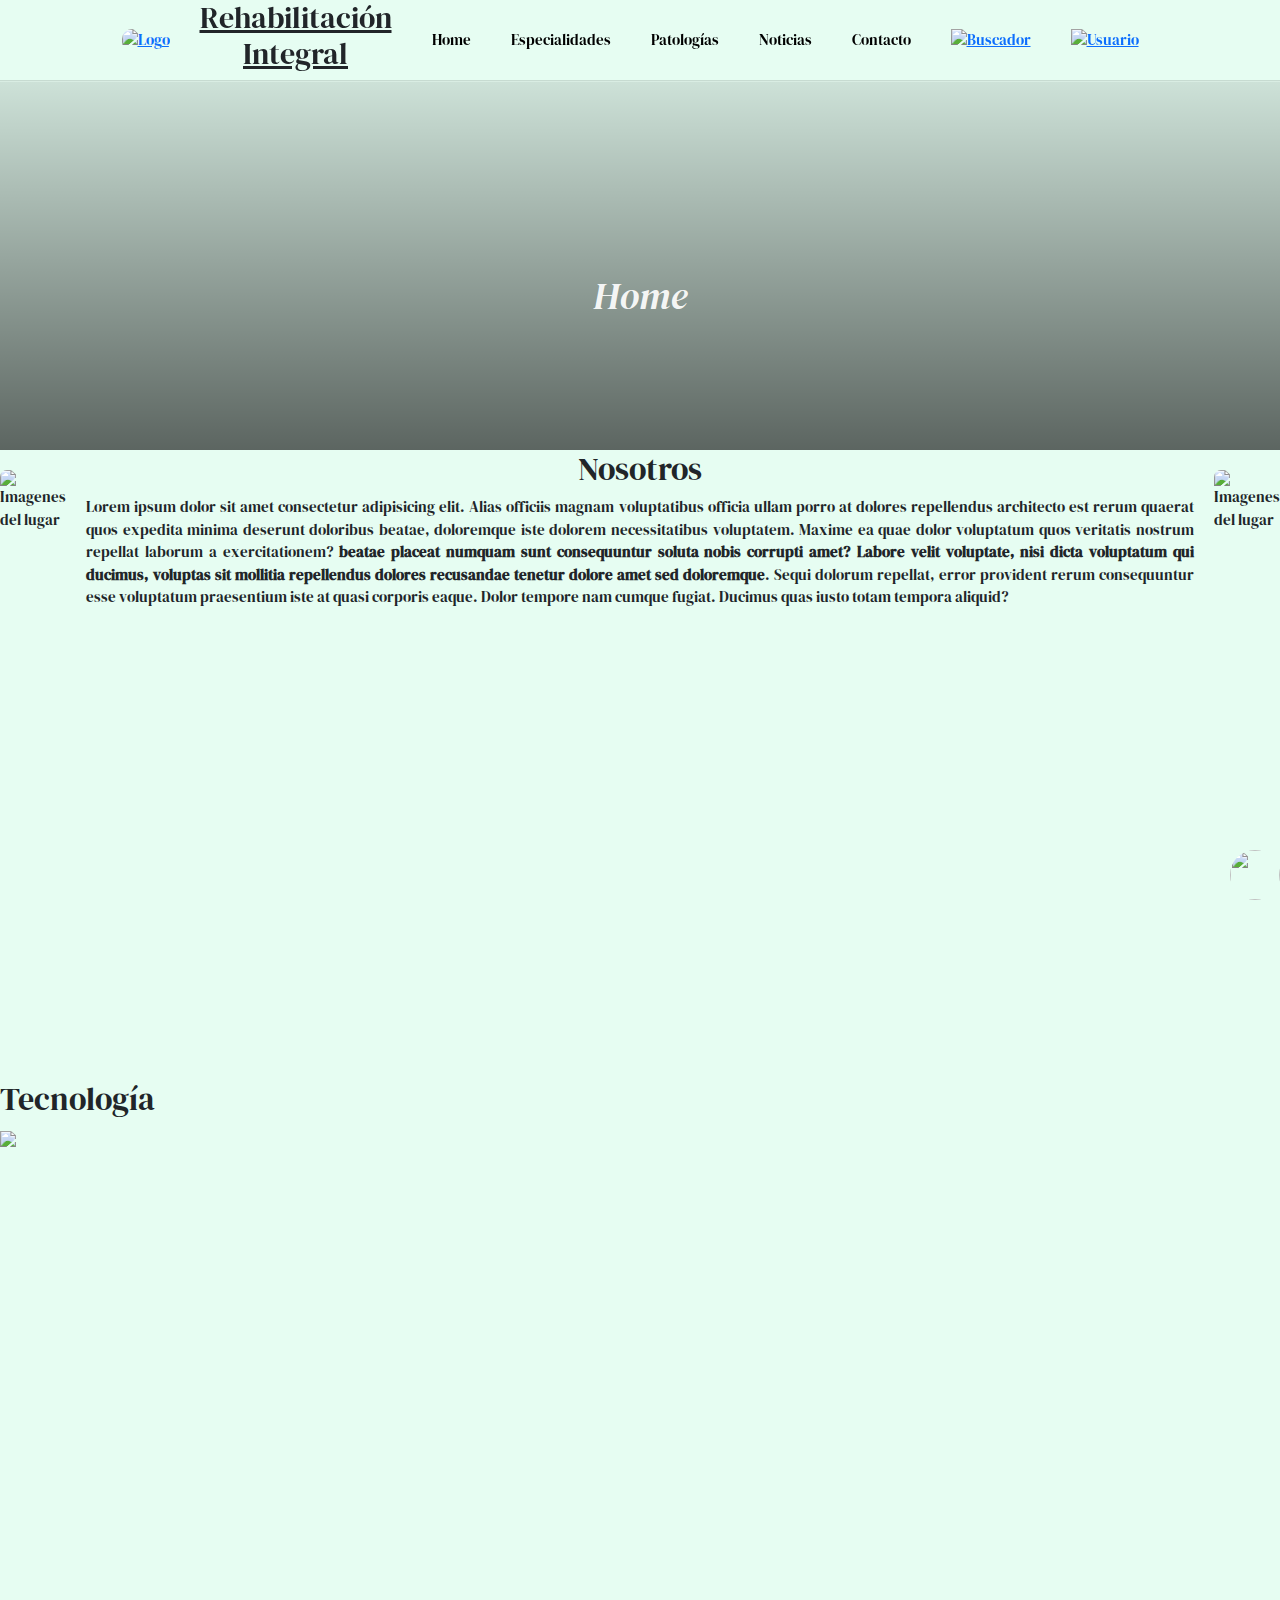
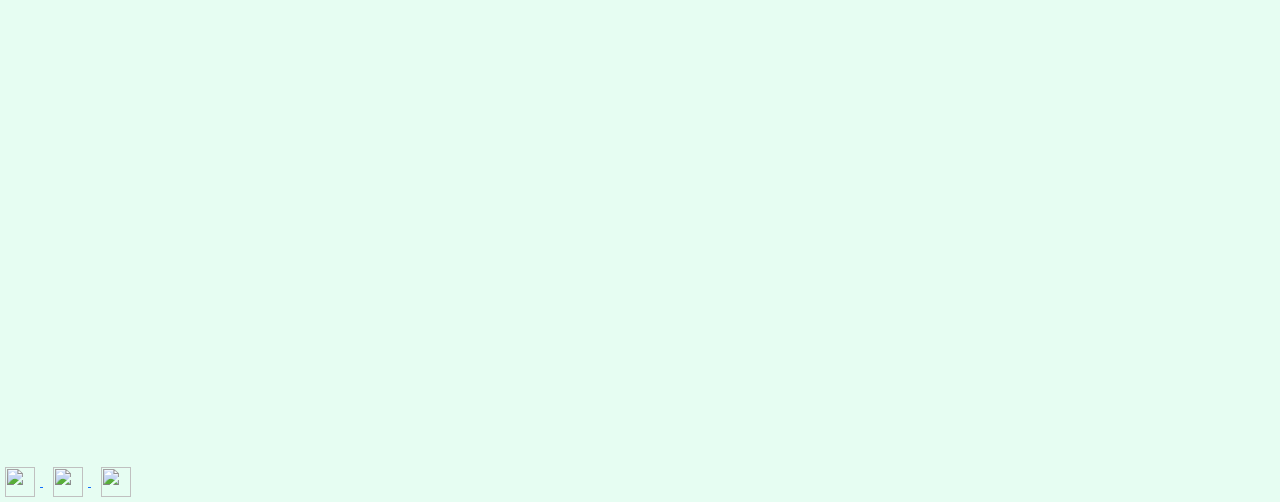
==== index.html @ fe3dc969 "remplaza headers en htmls" ====
<!DOCTYPE html>
<html lang="es">
<head>
    <meta charset="UTF-8">
    <meta name="viewport" content="width=device-width, initial-scale=1.0">
    <!--Logo de la empresa en la pestaña-->
    <link rel="shortcut icon" href="./logo/Logo1.png">
    <title>Home</title>
    <!--Bootstrap-->
    <link href="https://cdn.jsdelivr.net/npm/bootstrap@5.3.3/dist/css/bootstrap.min.css" rel="stylesheet" integrity="sha384-QWTKZyjpPEjISv5WaRU9OFeRpok6YctnYmDr5pNlyT2bRjXh0JMhjY6hW+ALEwIH" crossorigin="anonymous">
    <!--Tipografia a utilizar-->
    <link rel="preconnect" href="https://fonts.googleapis.com">
    <link rel="preconnect" href="https://fonts.gstatic.com" crossorigin>
    <link href="https://fonts.googleapis.com/css2?family=DM+Serif+Display:ital@0;1&family=Kanit:ital,wght@0,100;0,200;0,300;0,400;0,500;0,600;0,700;0,800;0,900;1,100;1,200;1,300;1,400;1,500;1,600;1,700;1,800;1,900&display=swap" rel="stylesheet">
    <!--Ruta donde se encuentra mi css-->
    <link rel="stylesheet" href="./css/css.css">
</head>

<body>
    <!--Cabecera de la pagina-->
    <header>
        <div class="myContainer">
        <a href="index.html">
            <img src="./logo/Logo.png" alt="Logo" class="logo">
        </a>
        <h1>Rehabilitación<br>Integral</br></h1>
        </div>
    <!--Menu de navegación-->
        <div class="myContainer__nav">
            <nav class="nav">
                <ul class="nav__list">
                    <li class="nav__item">
                        <a href="index.html" class="nav__link nav__link--raya">Home</a>
                    </li>
                    <li class="nav__item">
                        <a href="./enlaces/Especialidades.html" class="nav__link nav__link--raya">Especialidades</a>
                    </li>
                    <li class="nav__item">
                        <a href="./enlaces/Patologias.html" class="nav__link nav__link--raya">Patologías</a>
                    </li>
                    <li class="nav__item">
                        <a href="./enlaces/Noticias.html" class="nav__link nav__link--raya">Noticias</a>
                    </li>
                    <li class="nav__item">
                        <a href="./enlaces/Contacto.html" class="nav__link nav__link--raya">Contacto</a>
                    </li>
                    <li class="nav__item nav__item--hover">
                        <a href=""><img src="./assets/lupa.png" alt="Buscador" class="nav__item--tamaño"></a>
                    </li>
                    <li class="nav__item nav__item--hover">
                        <a href=""><img src="./assets/avatar.png" alt="Usuario" class="nav__item--tamaño"></a>
                    </li>
                </ul>

                <div class="nav__list--mobile">
                    <li class="nav__item nav__item--hover">
                        <a href=""><img src="./assets/lupa.png" alt="Buscador" class="nav__item--tamaño"></a>
                    </li>
                    <li class="nav__item nav__item--hover">
                        <a href=""><img src="./assets/avatar.png" alt="Usuario" class="nav__item--tamaño"></a>
                    </li>

                    <div class="dropdown">
                        <img class="dropdown-toggle" src="./assets/menu.png" width="24" height="24" data-bs-toggle="dropdown">

                        <ul class="dropdown-menu" >
                            <li class="dropdown-item">
                                <a href="index.html" class="nav__link nav__link--raya">Home</a>
                            </li>
                            <li class="dropdown-item">
                                <a href="./enlaces/Especialidades.html" class="nav__link nav__link--raya">Especialidades</a>
                            </li>
                            <li class="dropdown-item">
                                <a href="./enlaces/Patologias.html" class="nav__link nav__link--raya">Patologías</a>
                            </li>
                            <li class="dropdown-item">
                                <a href="./enlaces/Noticias.html" class="nav__link nav__link--raya">Noticias</a>
                            </li>
                            <li class="dropdown-item">
                                <a href="./enlaces/Contacto.html" class="nav__link nav__link--raya">Contacto</a>
                            </li>
                          </ul>
                    </div>
                </div>

            </nav>
        </div>
    </header>

    <!--Indice-->
    <div class="myContainer__indice">
        <h2 class="indice__home">Home</h2>
    </div>

    <!--Parte principal de la pagina-->
    <!--Imagen lateral izquierdo-->
    <main class="main">
        <aside class="main__aside">
            <img src="./imagenes/centro_rehabilitacion_pilar_slide.jpg" alt="Imagenes del lugar" class="main__img">
        </aside>
    <!--Descripcion de la empresa y lo que hace (ubicacion: centro pagina)-->
        <div>
        <h2 class="main__subtitulo">Nosotros</h2>
        <p class="main__parrafo">Lorem ipsum dolor sit amet consectetur adipisicing elit. Alias officiis magnam voluptatibus officia ullam porro at dolores repellendus architecto est rerum quaerat quos expedita minima deserunt doloribus beatae, doloremque iste dolorem necessitatibus voluptatem. Maxime ea quae dolor voluptatum quos veritatis nostrum repellat laborum a exercitationem? <strong>beatae placeat numquam sunt consequuntur soluta nobis corrupti amet? Labore velit voluptate, nisi dicta voluptatum qui ducimus, voluptas sit mollitia repellendus dolores recusandae tenetur dolore amet sed doloremque</strong>. Sequi dolorum repellat, error provident rerum consequuntur esse voluptatum praesentium iste at quasi corporis eaque. Dolor tempore nam cumque fugiat. <Span>Ducimus quas iusto totam tempora aliquid?</span></p>
        </div>
            <!--Imagen lateral derecho-->
        <aside>
            <img src="./imagenes/los-mejores-centros-de-fisioterapia-y-rehabilitacion-en-lima-aliviar.png" alt="Imagenes del lugar" class="main__img">
        </aside>
    </main>

    <!--Carousel de fotos con la tecnologia disponible-->
    <div class="carousel-custom">
    <section>
        <h2>Tecnología</h2>
        <img class="carousel-custom--img" src="./imagenes/20220824142148_robot.jpg">
        <img src="" alt="">
        <img src="" alt="">
    </section>
    </div>
    
    <!--Ubicación-->
    <div>
        <iframe src="https://www.google.com/maps/embed?pb=!1m18!1m12!1m3!1d26256.20150847969!2d-58.70618868916015!3d-34.65406679999999!2m3!1f0!2f0!3f0!3m2!1i1024!2i768!4f13.1!3m3!1m2!1s0x95bcbf60b024241f%3A0xb411d499b792179c!2sCentro%20de%20Rehabilitaci%C3%B3n%20Ituzaing%C3%B3%20SRL!5e0!3m2!1ses-419!2sar!4v1720557000613!5m2!1ses-419!2sar" width="100%" height="450" style="border:0;" allowfullscreen="" loading="lazy" referrerpolicy="no-referrer-when-downgrade"></iframe>
    </div>

    <!--Entrevista a pacientes-->
    <div>
        <iframe width="100%" height="450" src="https://www.youtube.com/embed/BMAH_eBWW_w?si=_4z0hvpGSarpn3Sl" title="YouTube video player" frameborder="0" allow="accelerometer; autoplay; clipboard-write; encrypted-media; gyroscope; picture-in-picture; web-share" referrerpolicy="strict-origin-when-cross-origin" allowfullscreen>Testimonios</iframe>
    </div>

    <!--Redes sociales-->
    <footer>
        <section>
            <a href="https://www.instagram.com/" target="_blank">
                <img src="./assets/instagram.png" alt="" class="redes">
            </a>
            <a href="https://x.com/?lang=es" target="_blank" class="redes">
                <img src="./assets/gorjeo.png" alt="" class="redes">
            </a>
            <a href="https://www.youtube.com/" target="_blank">
                <img src="./assets/youtube.png" alt="" class="redes">
            </a>
        </section>
        <picture>
            <a href="https://www.whatsapp.com/?lang=es_LA" target="_blank">
                <img src="./assets/whatsapp.png" alt="" class="wsp">
            </a>
        </picture>
    </footer>

    <script src="https://cdn.jsdelivr.net/npm/bootstrap@5.3.3/dist/js/bootstrap.bundle.min.js" integrity="sha384-YvpcrYf0tY3lHB60NNkmXc5s9fDVZLESaAA55NDzOxhy9GkcIdslK1eN7N6jIeHz" crossorigin="anonymous"></script>
</body>
</html>
---- css/css.css ----
/*Propiedades compartidas entre las paginas*/

/*Reset general*/
* {
    margin: 0;
    padding: 0;
    box-sizing: border-box;
}

/*Estilo general del body*/
body {
    font-family: "DM Serif Display", serif;
    font-weight: 400;
    font-style: normal;
    font-size: 15px ;
    background-color: #E6FDF2;
    margin:0;
}

/*Estilo para el header*/
header {
    width: 100%;
    background-color: #E6FDF2;
    margin:0;
    border-bottom: groove 2px #3332;
    position: fixed;
    display: flex;
    justify-content:center;
    align-items: center;
}
/*Container 1*/
header .myContainer {
    display: flex;
    align-items: center;
}

body header h1 {
    text-align: center;
    text-decoration:underline;
    padding: 0;
    margin-left: 30px;
    display: inline-block;
    font-size: 2em;
}

body header .logo {
    width: 150px;
    border-radius: 10px;
    margin: 0;
}

/*Container 2*/
body header .myContainer__nav {
    display: flex;
    margin-left: 20px;
}

body header div .nav {
    justify-content: space-between;
    align-items: start;
    text-align: center;
}

body header div nav .nav__list {
    list-style-type: none;
    display: flex;
    margin: 0;
    padding: 0;
}

body header div nav ul .nav__item  {
    display: inline-block;
    justify-content: space-between;
    align-content: center;
    margin: 0 20px;
    padding: 0;
}

body header div nav ul .nav__item:hover:not(.nav__item--hover) {
    text-decoration:  solid underline #7fd 1px;
    background-color: #7fd3;
    padding: 0 20px;
    margin: 0;
    border-radius: 10px;
}

header div nav li .nav__link--raya {
    text-decoration: none;
    color: #000;
}

.nav__item--tamaño {
    width: 40px;
    padding: 0;
}

/* Footer comun para todas las páginas*/
footer .redes {
    width: 30px;
    height: 30px;
    margin: 5px;
}

footer picture .wsp {
    width: 50px;
    height: 50px;
    border-radius: 50%;
    position:fixed;
    right: 0;
    bottom: 0;
}

/*Estilos para home*/

/*Indice*/
body .myContainer__indice {
    width: 100%;
    height: 50vh;
    background: linear-gradient(to bottom, transparent, #0009), url("https://cdn.lecturio.com/assets/Featured-image-Student-Blog-Hospital-Team.jpg");
    background-repeat: no-repeat;
    background-size:cover;
    background-position:center;
    text-align:center;
    padding-top: 150px;
    display: flex;
    align-items: center;
    justify-content: center;
}

body div .indice__home {
    color: #fffe;
    font-style: italic;
    font-size: 2.5em;
}

/*Main*/
.main {
    display: flex;
    gap: 20px;
    width: 100%;
    height: 70vh;
    justify-content: space-between;
    padding: 0;
}

main .main__img {
    width: 30vw;
    height: 100%;
    flex: 1;
    border-radius: 7px;
    margin-top: 20px;
}



main .main__subtitulo {
    text-align: center;

}

main .main__parrafo {
    text-align: justify;
    width: 100%;
    height: 50vh;
    flex: 1;
}











/*Carousel Tecnologias*/


.carousel-custom--img {
    width: 100%;
}
/*Entrevistas y ubicación*/







/*Estilos para especialidades*/
/*Estilos para patologías*/
/*Estilos para la pagina de contacto*/
main .formulario1 {
    width: 500px;
    height: 500px;
}

main form .formulario2{
    width: 400px;
    height: 400px;
}

main .ubicacion-contacto {
    display: inline-block;
    left: 500px;
    bottom: 0px;
}

main .prueba {
    text-align: center;
    display: block;
    position: absolute;
    bottom: 30;
    right:30px;
    border: solid 1px black;
    width: 400px;
    height: 300px;
    margin: 0;
    padding: 10px;
} 

.nav__list--mobile {
    display: none;
}
/*Arreglar y comparar con el header para solucionar las disposiciones cuando achico y agrando la ventana*/

/*Mq*/
@media (max-width:480px) {
    .main {
        height:inherit;
        flex-direction: column;
    }
    .main__aside {
        width: 100%;
    }
    main .main__img {
        width: 100%;
    }
    body header h1 {
        display: none;
    }

    body header div nav .nav__list {
        display: none;
    }

    .nav__list--mobile {
        align-items: center;
        display: flex;
        gap: 20px;
    }

    header {
        justify-content: space-between;
    }

    body header .logo {
        width: 80px;
    }
}
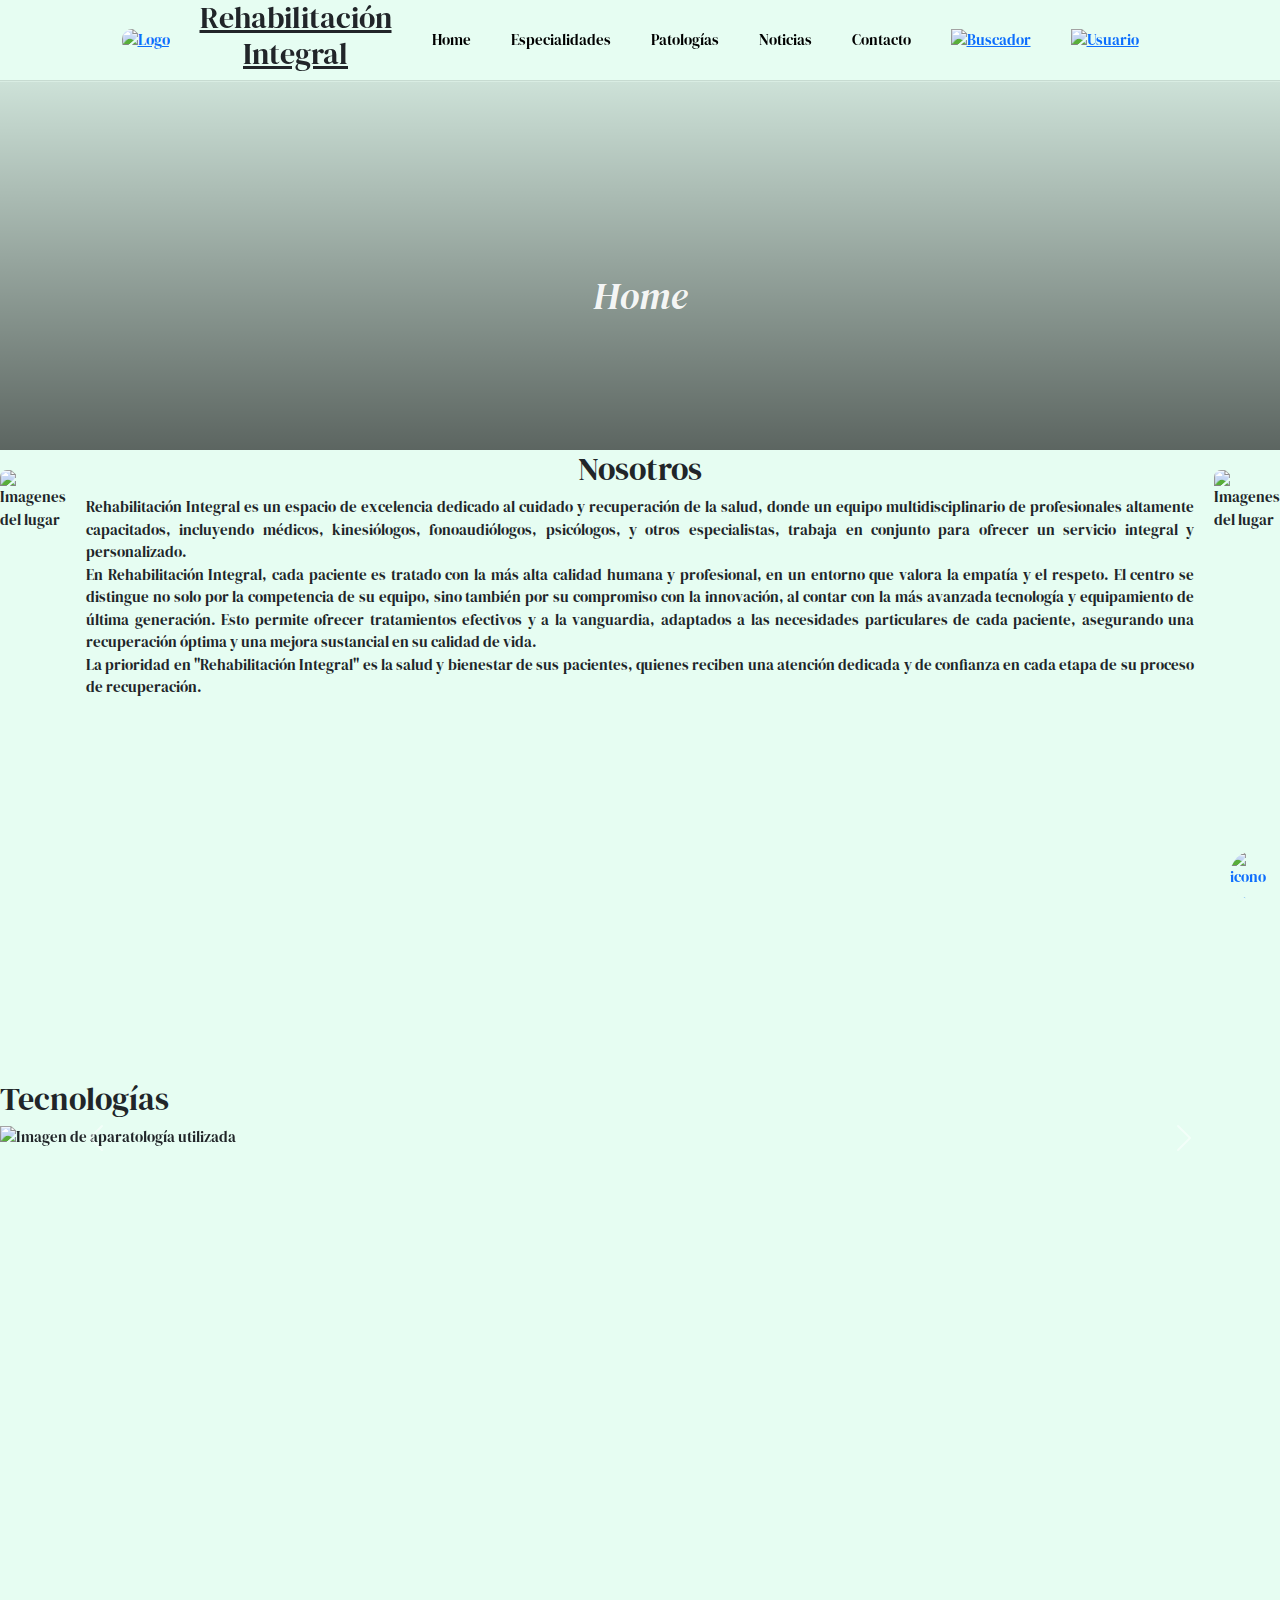
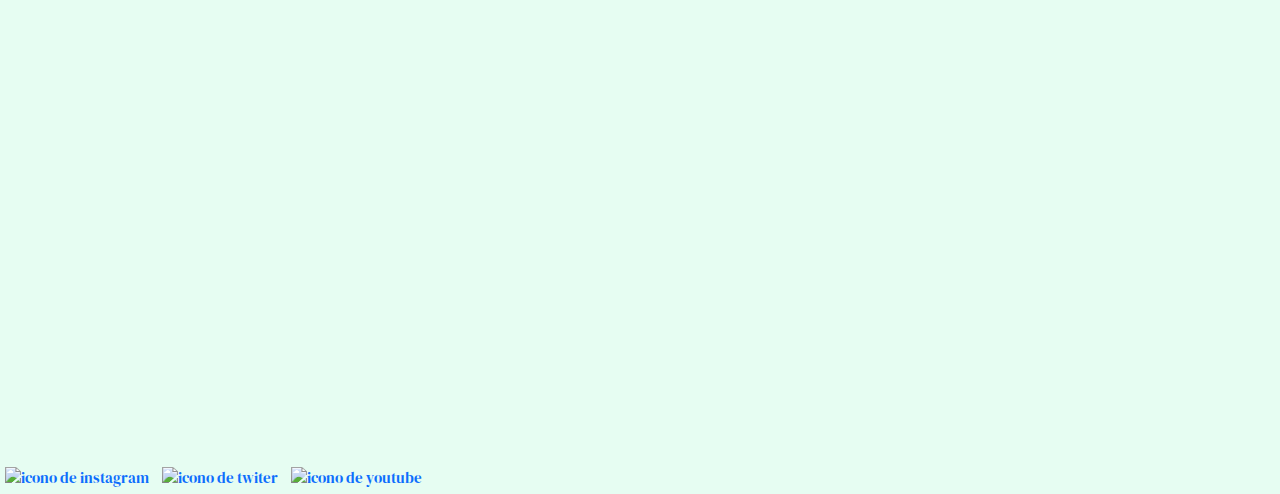
==== commit d8274983: "complete pagina de especialidades" ====
--- a/index.html
+++ b/index.html
@@ -3,6 +3,8 @@
 <head>
     <meta charset="UTF-8">
     <meta name="viewport" content="width=device-width, initial-scale=1.0">
+    <meta name="description" content="Rehabilitación Integral es una institución dedicada a brindar servicios completos de rehabilitación física y emocional">
+    <meta name="keywords" content="rehabilitación, fisioterapia, salud, recuperación, bienestar, terapia física, rehabilitación integral, tratamiento personalizado, servicios de salud, terapia ocupacional, fisioterapia avanzada, atención médica, calidad de vida, centro de rehabilitación">
     <!--Logo de la empresa en la pestaña-->
     <link rel="shortcut icon" href="./logo/Logo1.png">
     <title>Home</title>
@@ -52,6 +54,7 @@
                     </li>
                 </ul>
 
+    <!--Menu hamburguesa-->
                 <div class="nav__list--mobile">
                     <li class="nav__item nav__item--hover">
                         <a href=""><img src="./assets/lupa.png" alt="Buscador" class="nav__item--tamaño"></a>
@@ -59,10 +62,8 @@
                     <li class="nav__item nav__item--hover">
                         <a href=""><img src="./assets/avatar.png" alt="Usuario" class="nav__item--tamaño"></a>
                     </li>
-
                     <div class="dropdown">
                         <img class="dropdown-toggle" src="./assets/menu.png" width="24" height="24" data-bs-toggle="dropdown">
-
                         <ul class="dropdown-menu" >
                             <li class="dropdown-item">
                                 <a href="index.html" class="nav__link nav__link--raya">Home</a>
@@ -79,10 +80,9 @@
                             <li class="dropdown-item">
                                 <a href="./enlaces/Contacto.html" class="nav__link nav__link--raya">Contacto</a>
                             </li>
-                          </ul>
+                        </ul>
                     </div>
                 </div>
-
             </nav>
         </div>
     </header>
@@ -96,29 +96,48 @@
     <!--Imagen lateral izquierdo-->
     <main class="main">
         <aside class="main__aside">
-            <img src="./imagenes/centro_rehabilitacion_pilar_slide.jpg" alt="Imagenes del lugar" class="main__img">
+            <img src="./imagenes/vista1.jpg" alt="Imagenes del lugar" class="main__img">
         </aside>
     <!--Descripcion de la empresa y lo que hace (ubicacion: centro pagina)-->
         <div>
         <h2 class="main__subtitulo">Nosotros</h2>
-        <p class="main__parrafo">Lorem ipsum dolor sit amet consectetur adipisicing elit. Alias officiis magnam voluptatibus officia ullam porro at dolores repellendus architecto est rerum quaerat quos expedita minima deserunt doloribus beatae, doloremque iste dolorem necessitatibus voluptatem. Maxime ea quae dolor voluptatum quos veritatis nostrum repellat laborum a exercitationem? <strong>beatae placeat numquam sunt consequuntur soluta nobis corrupti amet? Labore velit voluptate, nisi dicta voluptatum qui ducimus, voluptas sit mollitia repellendus dolores recusandae tenetur dolore amet sed doloremque</strong>. Sequi dolorum repellat, error provident rerum consequuntur esse voluptatum praesentium iste at quasi corporis eaque. Dolor tempore nam cumque fugiat. <Span>Ducimus quas iusto totam tempora aliquid?</span></p>
+        <p class="main__parrafo"> Rehabilitación Integral es un espacio de excelencia dedicado al cuidado y recuperación de la salud, donde un equipo multidisciplinario de profesionales altamente capacitados, incluyendo médicos, kinesiólogos, fonoaudiólogos, psicólogos, y otros especialistas, trabaja en conjunto para ofrecer un servicio integral y personalizado. <br>
+        En Rehabilitación Integral, cada paciente es tratado con la más alta calidad humana y profesional, en un entorno que valora la empatía y el respeto. El centro se distingue no solo por la competencia de su equipo, sino también por su compromiso con la innovación, al contar con la más avanzada tecnología y equipamiento de última generación. Esto permite ofrecer tratamientos efectivos y a la vanguardia, adaptados a las necesidades particulares de cada paciente, asegurando una recuperación óptima y una mejora sustancial en su calidad de vida. <br>
+        La prioridad en "Rehabilitación Integral" es la salud y bienestar de sus pacientes, quienes reciben una atención dedicada y de confianza en cada etapa de su proceso de recuperación.</p>
         </div>
-            <!--Imagen lateral derecho-->
+    <!--Imagen lateral derecho-->
         <aside>
-            <img src="./imagenes/los-mejores-centros-de-fisioterapia-y-rehabilitacion-en-lima-aliviar.png" alt="Imagenes del lugar" class="main__img">
+            <img src="./imagenes/vista2.png" alt="Imagenes del lugar" class="main__img">
         </aside>
     </main>
 
     <!--Carousel de fotos con la tecnologia disponible-->
-    <div class="carousel-custom">
-    <section>
-        <h2>Tecnología</h2>
-        <img class="carousel-custom--img" src="./imagenes/20220824142148_robot.jpg">
-        <img src="" alt="">
-        <img src="" alt="">
-    </section>
+    <h2 class="titulo__tecnologia">Tecnologías</h2>
+    <div id="carouselExample" class="carousel slide">
+        <div class="carousel-inner">
+        <div class="carousel-item active">
+            <img src="./imagenes/tec1.jpg" class="d-block w-100" alt="Imagen de aparatología utilizada">
+        </div>
+        <div class="carousel-item">
+            <img src="./imagenes/tec2.jpg" class="d-block w-100" alt="Imagen de aparatología utilizada">
+        </div>
+        <div class="carousel-item">
+            <img src="./imagenes/tec3.jpg" class="d-block w-100" alt="Imagen de aparatología utilizada">
+        </div>
+        <div class="carousel-item">
+            <img src="./imagenes/tec4.jpg" class="d-block w-100" alt="Imagen de aparatología utilizada">
+        </div>
+        </div>
+        <button class="carousel-control-prev" type="button" data-bs-target="#carouselExample" data-bs-slide="prev">
+        <span class="carousel-control-prev-icon" aria-hidden="true"></span>
+        <span class="visually-hidden">Previous</span>
+        </button>
+        <button class="carousel-control-next" type="button" data-bs-target="#carouselExample" data-bs-slide="next">
+        <span class="carousel-control-next-icon" aria-hidden="true"></span>
+        <span class="visually-hidden">Next</span>
+        </button>
     </div>
-    
+
     <!--Ubicación-->
     <div>
         <iframe src="https://www.google.com/maps/embed?pb=!1m18!1m12!1m3!1d26256.20150847969!2d-58.70618868916015!3d-34.65406679999999!2m3!1f0!2f0!3f0!3m2!1i1024!2i768!4f13.1!3m3!1m2!1s0x95bcbf60b024241f%3A0xb411d499b792179c!2sCentro%20de%20Rehabilitaci%C3%B3n%20Ituzaing%C3%B3%20SRL!5e0!3m2!1ses-419!2sar!4v1720557000613!5m2!1ses-419!2sar" width="100%" height="450" style="border:0;" allowfullscreen="" loading="lazy" referrerpolicy="no-referrer-when-downgrade"></iframe>
@@ -132,19 +151,19 @@
     <!--Redes sociales-->
     <footer>
         <section>
-            <a href="https://www.instagram.com/" target="_blank">
-                <img src="./assets/instagram.png" alt="" class="redes">
+            <a href="https://www.instagram.com/" target="_blank" class="viñeta">
+                <img src="./assets/instagram.png" alt="icono de instagram" class="redes">
             </a>
-            <a href="https://x.com/?lang=es" target="_blank" class="redes">
-                <img src="./assets/gorjeo.png" alt="" class="redes">
+            <a href="https://x.com/?lang=es" target="_blank" class="viñeta">
+                <img src="./assets/gorjeo.png" alt="icono de twiter" class="redes">
             </a>
-            <a href="https://www.youtube.com/" target="_blank">
-                <img src="./assets/youtube.png" alt="" class="redes">
+            <a href="https://www.youtube.com/" target="_blank" class="viñeta">
+                <img src="./assets/youtube.png" alt="icono de youtube" class="redes">
             </a>
         </section>
         <picture>
             <a href="https://www.whatsapp.com/?lang=es_LA" target="_blank">
-                <img src="./assets/whatsapp.png" alt="" class="wsp">
+                <img src="./assets/whatsapp.png" alt="icono de whatsapp" class="wsp">
             </a>
         </picture>
     </footer>
--- a/css/css.css
+++ b/css/css.css
@@ -1,262 +1,284 @@
+@charset "UTF-8";
 /*Propiedades compartidas entre las paginas*/
-
 /*Reset general*/
 * {
-    margin: 0;
-    padding: 0;
-    box-sizing: border-box;
+  margin: 0;
+  padding: 0;
+  box-sizing: border-box;
 }
 
 /*Estilo general del body*/
 body {
-    font-family: "DM Serif Display", serif;
-    font-weight: 400;
-    font-style: normal;
-    font-size: 15px ;
-    background-color: #E6FDF2;
-    margin:0;
+  font-family: "DM Serif Display", serif;
+  font-weight: 400;
+  font-style: normal;
+  font-size: 15px;
+  background-color: #E6FDF2;
+  margin: 0;
 }
 
 /*Estilo para el header*/
 header {
-    width: 100%;
-    background-color: #E6FDF2;
-    margin:0;
-    border-bottom: groove 2px #3332;
-    position: fixed;
-    display: flex;
-    justify-content:center;
-    align-items: center;
-}
-/*Container 1*/
-header .myContainer {
-    display: flex;
-    align-items: center;
-}
-
-body header h1 {
-    text-align: center;
-    text-decoration:underline;
-    padding: 0;
-    margin-left: 30px;
-    display: inline-block;
-    font-size: 2em;
-}
-
-body header .logo {
-    width: 150px;
-    border-radius: 10px;
-    margin: 0;
-}
-
-/*Container 2*/
-body header .myContainer__nav {
-    display: flex;
-    margin-left: 20px;
-}
-
-body header div .nav {
-    justify-content: space-between;
-    align-items: start;
-    text-align: center;
-}
-
-body header div nav .nav__list {
-    list-style-type: none;
-    display: flex;
-    margin: 0;
-    padding: 0;
-}
-
-body header div nav ul .nav__item  {
-    display: inline-block;
-    justify-content: space-between;
-    align-content: center;
-    margin: 0 20px;
-    padding: 0;
-}
-
-body header div nav ul .nav__item:hover:not(.nav__item--hover) {
-    text-decoration:  solid underline #7fd 1px;
-    background-color: #7fd3;
-    padding: 0 20px;
-    margin: 0;
-    border-radius: 10px;
-}
-
-header div nav li .nav__link--raya {
-    text-decoration: none;
-    color: #000;
-}
-
-.nav__item--tamaño {
-    width: 40px;
-    padding: 0;
-}
-
-/* Footer comun para todas las páginas*/
-footer .redes {
-    width: 30px;
-    height: 30px;
-    margin: 5px;
-}
-
-footer picture .wsp {
-    width: 50px;
-    height: 50px;
-    border-radius: 50%;
-    position:fixed;
-    right: 0;
-    bottom: 0;
-}
-
-/*Estilos para home*/
+  z-index: 1000;
+  width: 100%;
+  background-color: #E6FDF2;
+  margin: 0;
+  border-bottom: groove 2px rgba(51, 51, 51, 0.1333333333);
+  position: fixed;
+  display: flex;
+  justify-content: center;
+  align-items: center;
+}
+header .myContainer { /*container 1*/
+  display: flex;
+  align-items: center;
+}
+header .myContainer .logo {
+  width: 150px;
+  border-radius: 10px;
+  margin: 0;
+}
+header h1 {
+  text-align: center;
+  text-decoration: underline;
+  padding: 0;
+  margin-left: 30px;
+  display: inline-block;
+  font-size: 2em;
+}
+header .myContainer__nav { /*container 2*/
+  display: flex;
+  margin-left: 20px;
+}
+header .myContainer__nav .nav {
+  justify-content: space-between;
+  align-items: start;
+  text-align: center;
+}
+header .myContainer__nav .nav .nav__list {
+  list-style-type: none;
+  display: flex;
+  margin: 0;
+  padding: 0;
+}
+header .myContainer__nav .nav .nav__list .nav__item {
+  display: inline-block;
+  justify-content: space-between;
+  align-content: center;
+  margin: 0 20px;
+  padding: 0;
+}
+header .myContainer__nav .nav .nav__list .nav__item:hover:not(.nav__item--hover) {
+  text-decoration: solid underline #7fd 1px;
+  background-color: rgba(119, 255, 221, 0.2);
+  padding: 0 20px;
+  margin: 0;
+  border-radius: 10px;
+}
+header .myContainer__nav .nav .nav__list .nav__item .nav__link--raya {
+  text-decoration: none;
+  color: #000;
+}
+header .myContainer__nav .nav .nav__list .nav__item .nav__item--tamaño {
+  width: 40px;
+  padding: 0;
+}
 
 /*Indice*/
 body .myContainer__indice {
-    width: 100%;
-    height: 50vh;
-    background: linear-gradient(to bottom, transparent, #0009), url("https://cdn.lecturio.com/assets/Featured-image-Student-Blog-Hospital-Team.jpg");
-    background-repeat: no-repeat;
-    background-size:cover;
-    background-position:center;
-    text-align:center;
-    padding-top: 150px;
-    display: flex;
-    align-items: center;
-    justify-content: center;
+  width: 100%;
+  height: 50vh;
+  background: linear-gradient(to bottom, transparent, rgba(0, 0, 0, 0.6)), url("https://cdn.lecturio.com/assets/Featured-image-Student-Blog-Hospital-Team.jpg");
+  background-repeat: no-repeat;
+  background-size: cover;
+  background-position: center;
+  text-align: center;
+  padding-top: 150px;
+  display: flex;
+  justify-content: center;
+  align-items: center;
 }
 
 body div .indice__home {
-    color: #fffe;
-    font-style: italic;
-    font-size: 2.5em;
-}
-
+  color: rgba(255, 255, 255, 0.9333333333);
+  font-style: italic;
+  font-size: 2.5em;
+}
+
+/* Footer comun para todas las páginas*/
+footer .viñeta {
+  text-decoration: none;
+}
+footer .redes {
+  width: 30px;
+  height: 30px;
+  margin: 5px;
+}
+
+.wsp {
+  width: 50px;
+  height: 50px;
+  border-radius: 50%;
+  position: fixed;
+  right: 0;
+  bottom: 0;
+}
+
+/*Estilos para home*/
 /*Main*/
 .main {
+  display: flex;
+  gap: 20px;
+  width: 100%;
+  height: 70vh;
+  justify-content: space-between;
+  padding: 0;
+}
+
+main .main__img {
+  width: 30vw;
+  height: 100%;
+  flex: 1;
+  border-radius: 7px;
+  margin-top: 20px;
+}
+
+main .main__subtitulo {
+  text-align: center;
+}
+
+main .main__parrafo {
+  text-align: justify;
+  width: 100%;
+  height: 50vh;
+  flex: 1;
+}
+
+/*Carousel Tecnologias*/
+.carousel-custom--img {
+  width: 100%;
+}
+
+/*Entrevistas y ubicación*/
+/*Estilos para especialidades*/
+.btn--tamaño {
+  font-size: 13px;
+}
+
+.profesionales {
+  display: grid;
+  grid-template-columns: repeat(3, 1fr);
+  grid-template-rows: repeat(2, 1fr);
+  gap: 40px;
+  margin: 40px;
+}
+
+.profesionales__celdas {
+  display: flex;
+  flex-direction: column;
+  text-align: center;
+  align-items: center;
+}
+
+.profesionales_img {
+  width: 200px;
+  height: 200px;
+  border-radius: 50%;
+  margin-bottom: 10px;
+  transition: transform 0.1s;
+}
+.profesionales_img:hover {
+  transform: scale(1.1);
+}
+
+.profesional {
+  font-size: 20px;
+  color: #000;
+  text-shadow: 0 0 10px rgba(0, 0, 0, 0.6);
+}
+
+/*Estilos para patologias*/
+/*Estilos para noticias*/
+/*Estilos de contacto*/
+main .formulario1 {
+  width: 500px;
+  display: grid;
+  place-items: center;
+}
+
+main form .formulario2 {
+  width: 400px;
+  height: 200px;
+}
+
+main .ubicacion-contacto {
+  display: inline-block;
+  left: 500px;
+  bottom: 0px;
+}
+
+main .prueba {
+  text-align: center;
+  display: block;
+  position: absolute;
+  bottom: 30;
+  right: 30px;
+  border: solid 1px black;
+  width: 400px;
+  height: 300px;
+  margin: 0;
+  padding: 10px;
+  overflow: hidden;
+}
+
+.nav__list--mobile {
+  display: none;
+}
+
+/*Mq*/
+@media (max-width: 480px) {
+  .main {
+    height: inherit;
+    flex-direction: column;
+  }
+  .main__aside {
+    width: 100%;
+  }
+  main .main__img {
+    width: 100%;
+  }
+  body header h1 {
+    display: none;
+  }
+  body header div nav .nav__list {
+    display: none;
+  }
+  .nav__list--mobile {
+    align-items: center;
     display: flex;
     gap: 20px;
-    width: 100%;
-    height: 70vh;
+  }
+  header {
     justify-content: space-between;
-    padding: 0;
-}
-
-main .main__img {
-    width: 30vw;
-    height: 100%;
-    flex: 1;
-    border-radius: 7px;
-    margin-top: 20px;
-}
-
-
-
-main .main__subtitulo {
-    text-align: center;
-
-}
-
-main .main__parrafo {
-    text-align: justify;
-    width: 100%;
-    height: 50vh;
-    flex: 1;
-}
-
-
-
-
-
-
-
-
-
-
-
-/*Carousel Tecnologias*/
-
-
-.carousel-custom--img {
-    width: 100%;
-}
-/*Entrevistas y ubicación*/
-
-
-
-
-
-
-
-/*Estilos para especialidades*/
-/*Estilos para patologías*/
-/*Estilos para la pagina de contacto*/
-main .formulario1 {
-    width: 500px;
-    height: 500px;
-}
-
-main form .formulario2{
-    width: 400px;
-    height: 400px;
-}
-
-main .ubicacion-contacto {
-    display: inline-block;
-    left: 500px;
-    bottom: 0px;
-}
-
-main .prueba {
-    text-align: center;
-    display: block;
-    position: absolute;
-    bottom: 30;
-    right:30px;
-    border: solid 1px black;
-    width: 400px;
-    height: 300px;
-    margin: 0;
-    padding: 10px;
-} 
-
-.nav__list--mobile {
-    display: none;
-}
-/*Arreglar y comparar con el header para solucionar las disposiciones cuando achico y agrando la ventana*/
-
-/*Mq*/
-@media (max-width:480px) {
-    .main {
-        height:inherit;
-        flex-direction: column;
-    }
-    .main__aside {
-        width: 100%;
-    }
-    main .main__img {
-        width: 100%;
-    }
-    body header h1 {
-        display: none;
-    }
-
-    body header div nav .nav__list {
-        display: none;
-    }
-
-    .nav__list--mobile {
-        align-items: center;
-        display: flex;
-        gap: 20px;
-    }
-
-    header {
-        justify-content: space-between;
-    }
-
-    body header .logo {
-        width: 80px;
-    }
-}+  }
+  body header .logo {
+    width: 80px;
+  }
+  main .formulario1 {
+    width: 100%;
+    height: inherit;
+  }
+  main form .formulario2 {
+    width: 100%;
+    height: inherit;
+  }
+  main .prueba {
+    width: 100%;
+    height: inherit;
+    position: relative;
+    bottom: 0;
+    right: 0;
+  }
+}
+
+/*# sourceMappingURL=css.css.map */
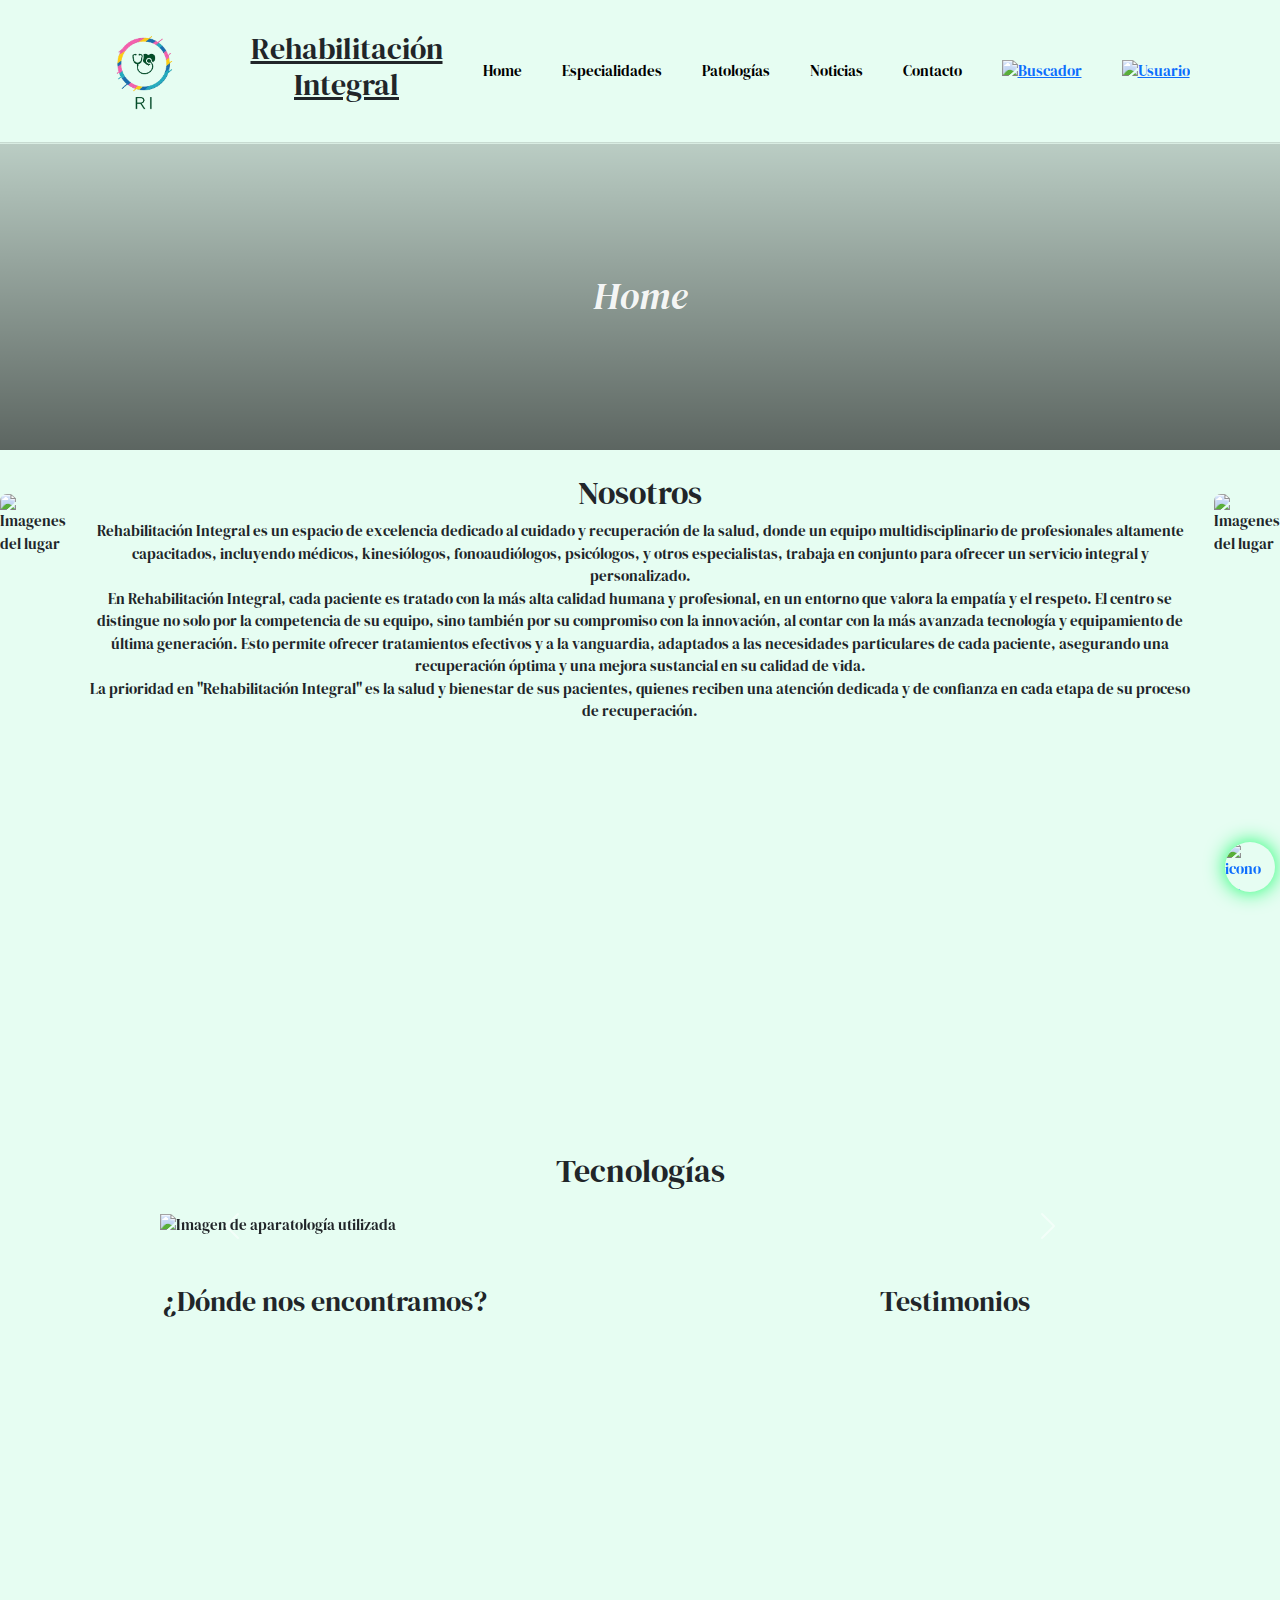
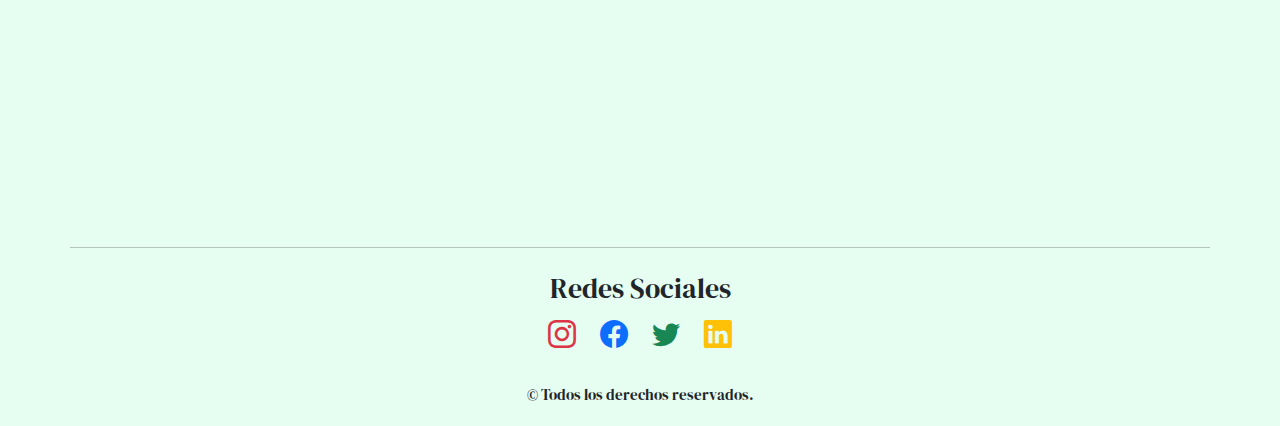
==== commit 1a365091: "estilice home y footer" ====
--- a/index.html
+++ b/index.html
@@ -6,10 +6,11 @@
     <meta name="description" content="Rehabilitación Integral es una institución dedicada a brindar servicios completos de rehabilitación física y emocional">
     <meta name="keywords" content="rehabilitación, fisioterapia, salud, recuperación, bienestar, terapia física, rehabilitación integral, tratamiento personalizado, servicios de salud, terapia ocupacional, fisioterapia avanzada, atención médica, calidad de vida, centro de rehabilitación">
     <!--Logo de la empresa en la pestaña-->
-    <link rel="shortcut icon" href="./logo/Logo1.png">
+    <link rel="shortcut icon" href="./logo/Logo.png">
     <title>Home</title>
     <!--Bootstrap-->
     <link href="https://cdn.jsdelivr.net/npm/bootstrap@5.3.3/dist/css/bootstrap.min.css" rel="stylesheet" integrity="sha384-QWTKZyjpPEjISv5WaRU9OFeRpok6YctnYmDr5pNlyT2bRjXh0JMhjY6hW+ALEwIH" crossorigin="anonymous">
+    <link rel="stylesheet" href="https://cdn.jsdelivr.net/npm/bootstrap-icons@1.11.3/font/bootstrap-icons.min.css">
     <!--Tipografia a utilizar-->
     <link rel="preconnect" href="https://fonts.googleapis.com">
     <link rel="preconnect" href="https://fonts.gstatic.com" crossorigin>
@@ -23,7 +24,7 @@
     <header>
         <div class="myContainer">
         <a href="index.html">
-            <img src="./logo/Logo.png" alt="Logo" class="logo">
+            <img src="./logo/Logo1.png" alt="Logo de la empresa" class="logo">
         </a>
         <h1>Rehabilitación<br>Integral</br></h1>
         </div>
@@ -94,14 +95,14 @@
 
     <!--Parte principal de la pagina-->
     <!--Imagen lateral izquierdo-->
-    <main class="main">
+    <main class="main mt-4">
         <aside class="main__aside">
             <img src="./imagenes/vista1.jpg" alt="Imagenes del lugar" class="main__img">
         </aside>
     <!--Descripcion de la empresa y lo que hace (ubicacion: centro pagina)-->
         <div>
         <h2 class="main__subtitulo">Nosotros</h2>
-        <p class="main__parrafo"> Rehabilitación Integral es un espacio de excelencia dedicado al cuidado y recuperación de la salud, donde un equipo multidisciplinario de profesionales altamente capacitados, incluyendo médicos, kinesiólogos, fonoaudiólogos, psicólogos, y otros especialistas, trabaja en conjunto para ofrecer un servicio integral y personalizado. <br>
+        <p class="main__parrafo text-center"> Rehabilitación Integral es un espacio de excelencia dedicado al cuidado y recuperación de la salud, donde un equipo multidisciplinario de profesionales altamente capacitados, incluyendo médicos, kinesiólogos, fonoaudiólogos, psicólogos, y otros especialistas, trabaja en conjunto para ofrecer un servicio integral y personalizado. <br>
         En Rehabilitación Integral, cada paciente es tratado con la más alta calidad humana y profesional, en un entorno que valora la empatía y el respeto. El centro se distingue no solo por la competencia de su equipo, sino también por su compromiso con la innovación, al contar con la más avanzada tecnología y equipamiento de última generación. Esto permite ofrecer tratamientos efectivos y a la vanguardia, adaptados a las necesidades particulares de cada paciente, asegurando una recuperación óptima y una mejora sustancial en su calidad de vida. <br>
         La prioridad en "Rehabilitación Integral" es la salud y bienestar de sus pacientes, quienes reciben una atención dedicada y de confianza en cada etapa de su proceso de recuperación.</p>
         </div>
@@ -112,8 +113,8 @@
     </main>
 
     <!--Carousel de fotos con la tecnologia disponible-->
-    <h2 class="titulo__tecnologia">Tecnologías</h2>
-    <div id="carouselExample" class="carousel slide">
+    <h2 class="titulo__tecnologia mt-5 text-center">Tecnologías</h2>
+    <div id="carouselExample" class="carousel slide w-75 m-auto mt-4">
         <div class="carousel-inner">
         <div class="carousel-item active">
             <img src="./imagenes/tec1.jpg" class="d-block w-100" alt="Imagen de aparatología utilizada">
@@ -139,35 +140,46 @@
     </div>
 
     <!--Ubicación-->
-    <div>
-        <iframe src="https://www.google.com/maps/embed?pb=!1m18!1m12!1m3!1d26256.20150847969!2d-58.70618868916015!3d-34.65406679999999!2m3!1f0!2f0!3f0!3m2!1i1024!2i768!4f13.1!3m3!1m2!1s0x95bcbf60b024241f%3A0xb411d499b792179c!2sCentro%20de%20Rehabilitaci%C3%B3n%20Ituzaing%C3%B3%20SRL!5e0!3m2!1ses-419!2sar!4v1720557000613!5m2!1ses-419!2sar" width="100%" height="450" style="border:0;" allowfullscreen="" loading="lazy" referrerpolicy="no-referrer-when-downgrade"></iframe>
-    </div>
-
+    <section class="ubicacion__entrevista mt-5">
+    <aside class="ubicacion__entrevista--tamaño">
+        <h3 class="text-center">¿Dónde nos encontramos?</h3>
+        <iframe class="mt-3" src="https://www.google.com/maps/embed?pb=!1m18!1m12!1m3!1d26256.20150847969!2d-58.70618868916015!3d-34.65406679999999!2m3!1f0!2f0!3f0!3m2!1i1024!2i768!4f13.1!3m3!1m2!1s0x95bcbf60b024241f%3A0xb411d499b792179c!2sCentro%20de%20Rehabilitaci%C3%B3n%20Ituzaing%C3%B3%20SRL!5e0!3m2!1ses-419!2sar!4v1720557000613!5m2!1ses-419!2sar" width="100%" height="450" style="border:0;" allowfullscreen="" loading="lazy" referrerpolicy="no-referrer-when-downgrade"></iframe>
+    </aside>
     <!--Entrevista a pacientes-->
-    <div>
-        <iframe width="100%" height="450" src="https://www.youtube.com/embed/BMAH_eBWW_w?si=_4z0hvpGSarpn3Sl" title="YouTube video player" frameborder="0" allow="accelerometer; autoplay; clipboard-write; encrypted-media; gyroscope; picture-in-picture; web-share" referrerpolicy="strict-origin-when-cross-origin" allowfullscreen>Testimonios</iframe>
-    </div>
+    <article class="ubicacion__entrevista--tamaño">
+        <h3 class="text-center">Testimonios</h3>
+        <iframe class="mt-3" width="100%" height="450" src="https://www.youtube.com/embed/BMAH_eBWW_w?si=_4z0hvpGSarpn3Sl" title="YouTube video player" frameborder="0" allow="accelerometer; autoplay; clipboard-write; encrypted-media; gyroscope; picture-in-picture; web-share" referrerpolicy="strict-origin-when-cross-origin" allowfullscreen>Testimonios</iframe>
+    </article>
+    </section>
 
     <!--Redes sociales-->
+    <hr class="container mt-lg-5">
     <footer>
-        <section>
-            <a href="https://www.instagram.com/" target="_blank" class="viñeta">
-                <img src="./assets/instagram.png" alt="icono de instagram" class="redes">
-            </a>
-            <a href="https://x.com/?lang=es" target="_blank" class="viñeta">
-                <img src="./assets/gorjeo.png" alt="icono de twiter" class="redes">
-            </a>
-            <a href="https://www.youtube.com/" target="_blank" class="viñeta">
-                <img src="./assets/youtube.png" alt="icono de youtube" class="redes">
-            </a>
-        </section>
-        <picture>
+        <div class="container">
+            <aside class="row justify-content-md-center align-items-lg-center">
+                <div class="d-flex flex-column align-items-center my-lg-2">
+                    <h3>Redes Sociales</h3>
+                    <div class="d-flex gap-4">
+                        <a href="https://www.instagram.com/" target="_blank"><i class="bi-icon bi-instagram fs-3 text-danger" alt="Icono de instagram "></i></a>
+                        <a href="https://www.facebook.com/" target="_blank"><i class="bi-icon bi-facebook fs-3 text-primary" alt="Icono de facebook"></i></a>
+                        <a href="https://x.com/?lang=es" target="_blank"><i class="bi-icon bi-twitter fs-3 text-success" alt="Icono de twitter"></i></a>
+                        <a href="https://ar.linkedin.com/" target="_blank"><i class="bi-icon bi-linkedin fs-3 text-warning" alt="Icono de linkedin"></i></a>
+                    </div>
+                </div>
+            </aside>
+            <aside>
+                <div>
+                    <p class="mt-3 p-1 text-center display-7"> © Todos los derechos reservados.</p>
+                </div>
+            </aside>
+        </div>
+        <figure>
             <a href="https://www.whatsapp.com/?lang=es_LA" target="_blank">
                 <img src="./assets/whatsapp.png" alt="icono de whatsapp" class="wsp">
             </a>
-        </picture>
+        </figure>
     </footer>
-
+    <!--Link de bootstrap para Js-->
     <script src="https://cdn.jsdelivr.net/npm/bootstrap@5.3.3/dist/js/bootstrap.bundle.min.js" integrity="sha384-YvpcrYf0tY3lHB60NNkmXc5s9fDVZLESaAA55NDzOxhy9GkcIdslK1eN7N6jIeHz" crossorigin="anonymous"></script>
 </body>
 </html>--- a/css/css.css
+++ b/css/css.css
@@ -37,6 +37,7 @@
   width: 150px;
   border-radius: 10px;
   margin: 0;
+  margin-bottom: 10px;
 }
 header h1 {
   text-align: center;
@@ -106,22 +107,25 @@
 }
 
 /* Footer comun para todas las páginas*/
-footer .viñeta {
-  text-decoration: none;
-}
-footer .redes {
-  width: 30px;
-  height: 30px;
-  margin: 5px;
+.logo__btp {
+  width: 270px;
+  height: 250px;
 }
 
 .wsp {
   width: 50px;
   height: 50px;
   border-radius: 50%;
+  box-shadow: 0 0 20px #1f6;
   position: fixed;
   right: 0;
   bottom: 0;
+  margin-bottom: 8px;
+  margin-right: 5px;
+  transition: transform 10ms;
+}
+.wsp:hover {
+  transform: scale(1.2);
 }
 
 /*Estilos para home*/
@@ -160,6 +164,18 @@
 }
 
 /*Entrevistas y ubicación*/
+.ubicacion__entrevista {
+  display: grid;
+  grid-template-columns: repeat(2, 1fr);
+  gap: 20px;
+  margin: 0px 20px;
+}
+
+.ubicacion__entrevista--tamaño {
+  width: 100%;
+  height: 50%;
+}
+
 /*Estilos para especialidades*/
 .btn--tamaño {
   font-size: 13px;
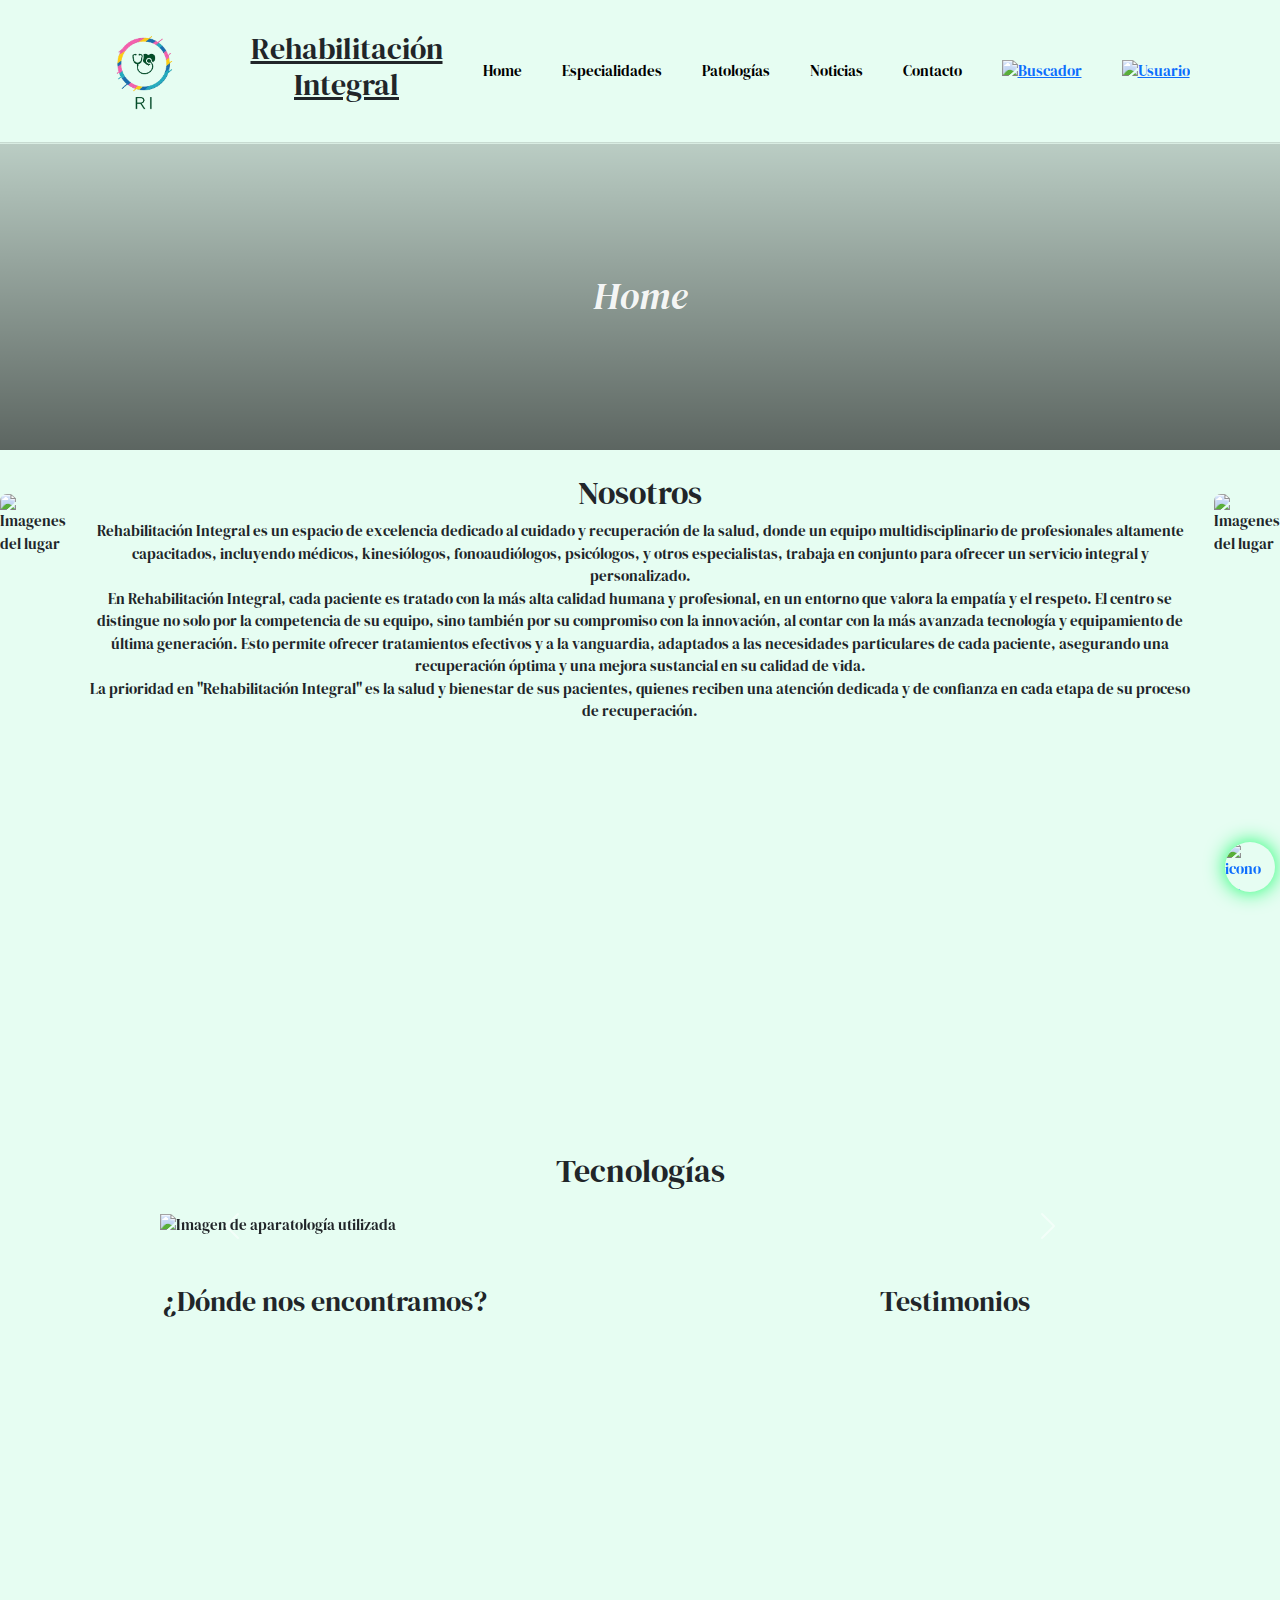
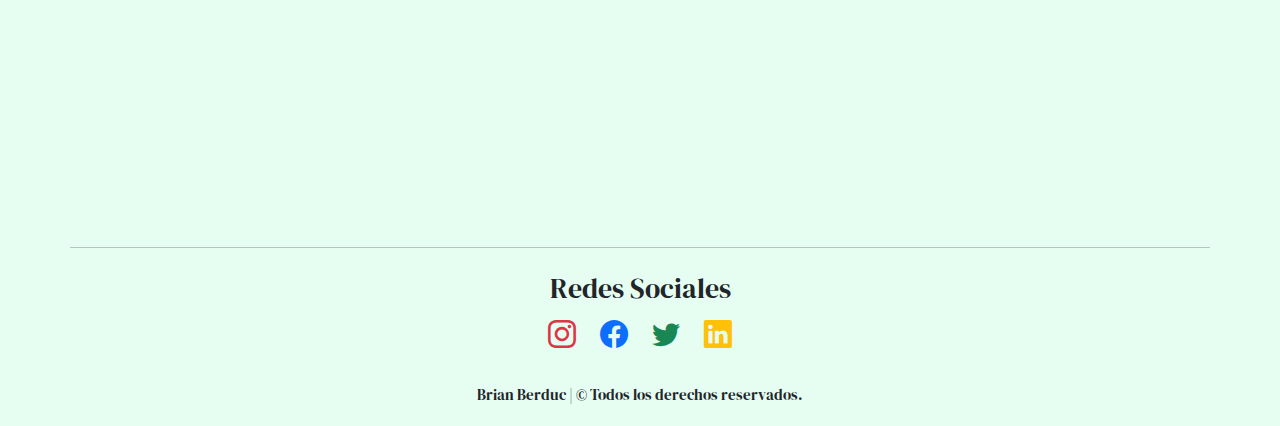
==== commit 2b973f79: "estilice la pestaña patologias" ====
--- a/index.html
+++ b/index.html
@@ -169,7 +169,7 @@
             </aside>
             <aside>
                 <div>
-                    <p class="mt-3 p-1 text-center display-7"> © Todos los derechos reservados.</p>
+                    <p class="mt-3 p-1 text-center display-7"> Brian Berduc | © Todos los derechos reservados.</p>
                 </div>
             </aside>
         </div>
--- a/css/css.css
+++ b/css/css.css
@@ -214,6 +214,32 @@
 }
 
 /*Estilos para patologias*/
+.titulo__patologias {
+  line-height: 40px;
+}
+
+.main__patologias {
+  display: grid;
+  grid-template-columns: repeat(3, 1fr);
+  grid-template-rows: repeat(2, 500px);
+  gap: 40px;
+  margin-top: 50px;
+  justify-items: center;
+  text-align: center;
+}
+
+.card--tamaño {
+  width: 200px;
+  height: 200px;
+  align-self: center;
+  padding-top: 20px;
+}
+
+.card:hover {
+  transition: box-shadow 0.2s;
+  box-shadow: 0px 0px 20px #0ff;
+}
+
 /*Estilos para noticias*/
 /*Estilos de contacto*/
 main .formulario1 {
@@ -252,7 +278,7 @@
 }
 
 /*Mq*/
-@media (max-width: 480px) {
+@media screen and (max-width: 480px) {
   .main {
     height: inherit;
     flex-direction: column;
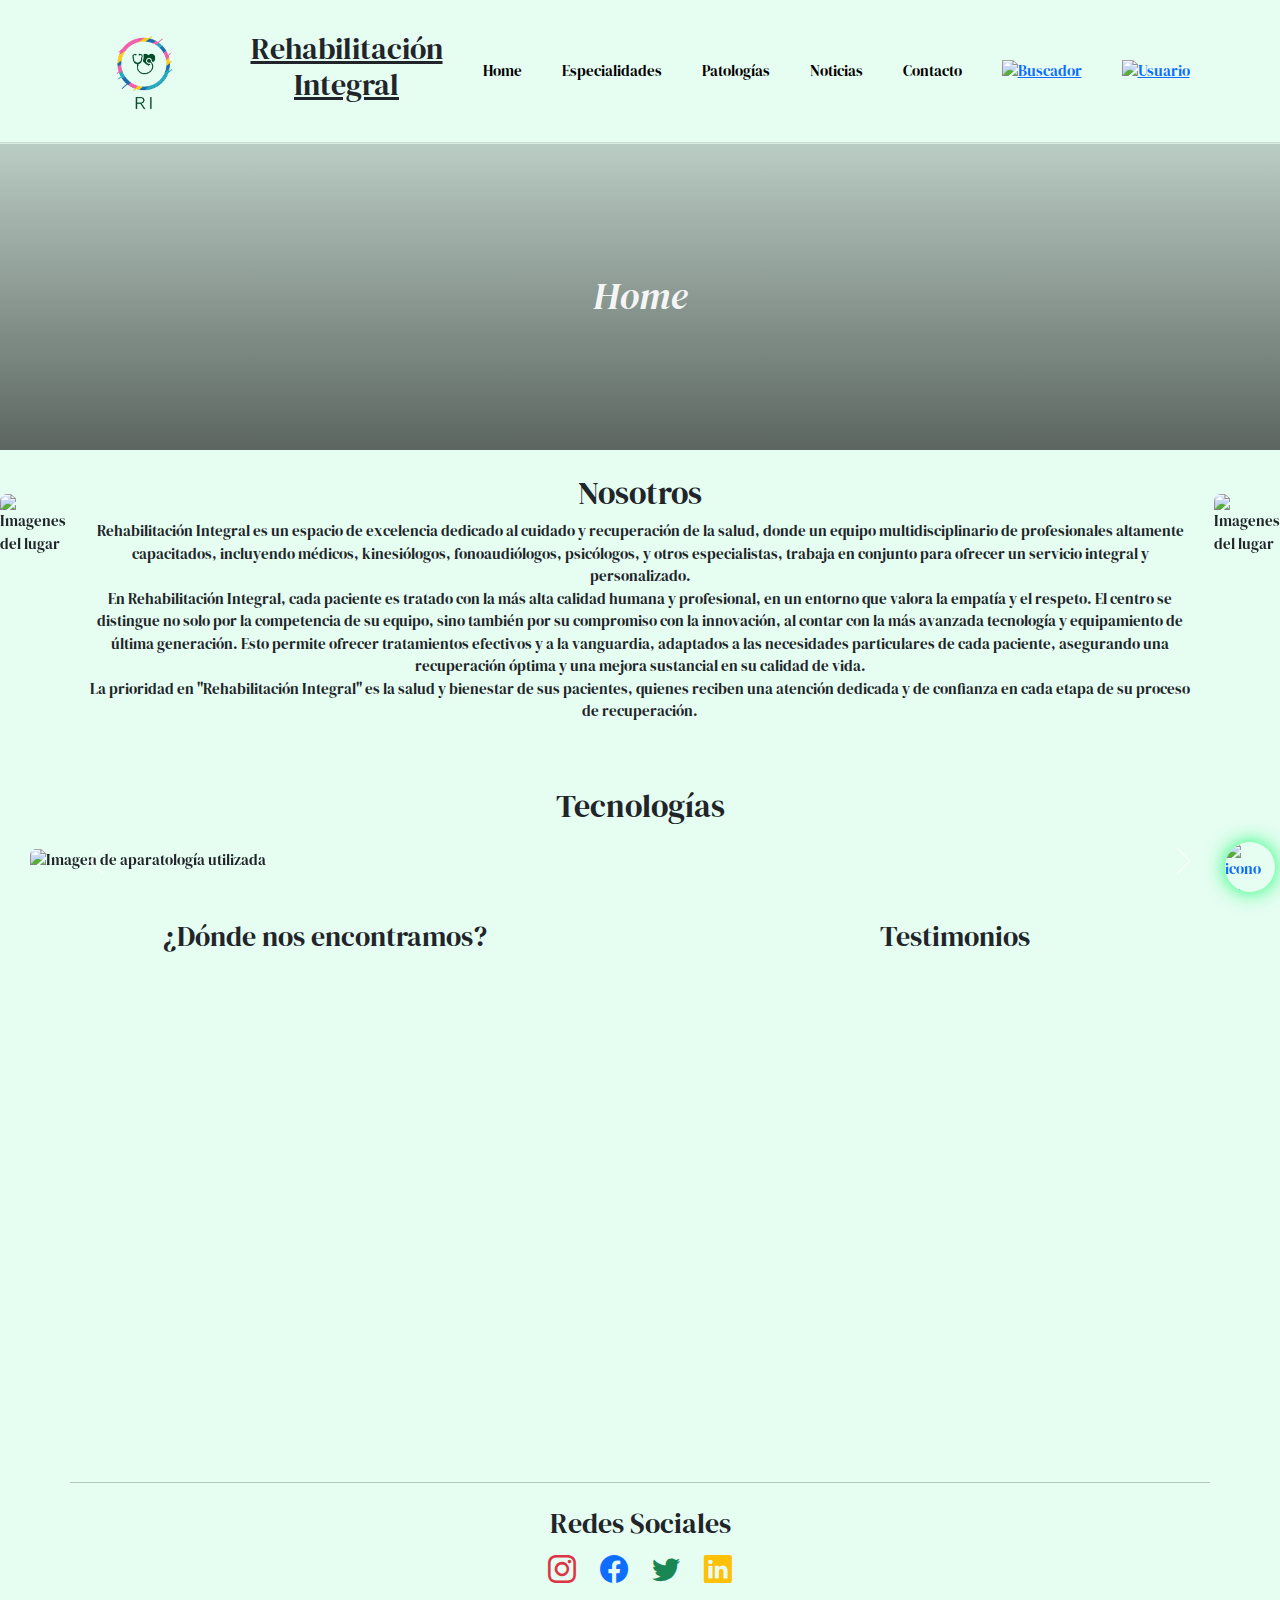
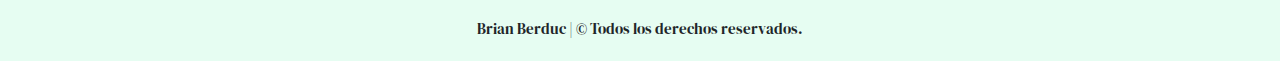
==== commit 74977ac1: "estilice patologias" ====
--- a/index.html
+++ b/index.html
@@ -17,6 +17,7 @@
     <link href="https://fonts.googleapis.com/css2?family=DM+Serif+Display:ital@0;1&family=Kanit:ital,wght@0,100;0,200;0,300;0,400;0,500;0,600;0,700;0,800;0,900;1,100;1,200;1,300;1,400;1,500;1,600;1,700;1,800;1,900&display=swap" rel="stylesheet">
     <!--Ruta donde se encuentra mi css-->
     <link rel="stylesheet" href="./css/css.css">
+    <link href="https://unpkg.com/aos@2.3.1/dist/aos.css" rel="stylesheet">
 </head>
 
 <body>
@@ -31,7 +32,7 @@
     <!--Menu de navegación-->
         <div class="myContainer__nav">
             <nav class="nav">
-                <ul class="nav__list">
+                <ul class="nav__list nav__list--tablet">
                     <li class="nav__item">
                         <a href="index.html" class="nav__link nav__link--raya">Home</a>
                     </li>
@@ -57,14 +58,8 @@
 
     <!--Menu hamburguesa-->
                 <div class="nav__list--mobile">
-                    <li class="nav__item nav__item--hover">
-                        <a href=""><img src="./assets/lupa.png" alt="Buscador" class="nav__item--tamaño"></a>
-                    </li>
-                    <li class="nav__item nav__item--hover">
-                        <a href=""><img src="./assets/avatar.png" alt="Usuario" class="nav__item--tamaño"></a>
-                    </li>
                     <div class="dropdown">
-                        <img class="dropdown-toggle" src="./assets/menu.png" width="24" height="24" data-bs-toggle="dropdown">
+                        <img class="dropdown-toggle" src="./assets/menu.png" width="60" height="60" data-bs-toggle="dropdown">
                         <ul class="dropdown-menu" >
                             <li class="dropdown-item">
                                 <a href="index.html" class="nav__link nav__link--raya">Home</a>
@@ -81,6 +76,9 @@
                             <li class="dropdown-item">
                                 <a href="./enlaces/Contacto.html" class="nav__link nav__link--raya">Contacto</a>
                             </li>
+                            <li class="dropdown-item">
+                                <a href="#" class="nav__link nav__link--raya">Usuario</a>
+                            </li>
                         </ul>
                     </div>
                 </div>
@@ -96,46 +94,46 @@
     <!--Parte principal de la pagina-->
     <!--Imagen lateral izquierdo-->
     <main class="main mt-4">
-        <aside class="main__aside">
+        <aside class="main__aside" data-aos="fade-right" data-aos-duration="2000">
             <img src="./imagenes/vista1.jpg" alt="Imagenes del lugar" class="main__img">
         </aside>
     <!--Descripcion de la empresa y lo que hace (ubicacion: centro pagina)-->
-        <div>
+        <div class="parrafo__mobile">
         <h2 class="main__subtitulo">Nosotros</h2>
-        <p class="main__parrafo text-center"> Rehabilitación Integral es un espacio de excelencia dedicado al cuidado y recuperación de la salud, donde un equipo multidisciplinario de profesionales altamente capacitados, incluyendo médicos, kinesiólogos, fonoaudiólogos, psicólogos, y otros especialistas, trabaja en conjunto para ofrecer un servicio integral y personalizado. <br>
-        En Rehabilitación Integral, cada paciente es tratado con la más alta calidad humana y profesional, en un entorno que valora la empatía y el respeto. El centro se distingue no solo por la competencia de su equipo, sino también por su compromiso con la innovación, al contar con la más avanzada tecnología y equipamiento de última generación. Esto permite ofrecer tratamientos efectivos y a la vanguardia, adaptados a las necesidades particulares de cada paciente, asegurando una recuperación óptima y una mejora sustancial en su calidad de vida. <br>
-        La prioridad en "Rehabilitación Integral" es la salud y bienestar de sus pacientes, quienes reciben una atención dedicada y de confianza en cada etapa de su proceso de recuperación.</p>
+        <p class="main__parrafo"> Rehabilitación Integral es un espacio de excelencia dedicado al cuidado y recuperación de la salud, donde un equipo multidisciplinario de profesionales altamente capacitados, incluyendo médicos, kinesiólogos, fonoaudiólogos, psicólogos, y otros especialistas, trabaja en conjunto para ofrecer un servicio integral y personalizado. <br>
+        <span class="parrafo__oculto">En Rehabilitación Integral, cada paciente es tratado con la más alta calidad humana y profesional, en un entorno que valora la empatía y el respeto. El centro se distingue no solo por la competencia de su equipo, sino también por su compromiso con la innovación, al contar con la más avanzada tecnología y equipamiento de última generación. Esto permite ofrecer tratamientos efectivos y a la vanguardia, adaptados a las necesidades particulares de cada paciente, asegurando una recuperación óptima y una mejora sustancial en su calidad de vida. <br>
+        La prioridad en "Rehabilitación Integral" es la salud y bienestar de sus pacientes, quienes reciben una atención dedicada y de confianza en cada etapa de su proceso de recuperación.</span></p>
         </div>
     <!--Imagen lateral derecho-->
-        <aside>
+        <aside class="img__mobile" data-aos="fade-left" data-aos-duration="2000">
             <img src="./imagenes/vista2.png" alt="Imagenes del lugar" class="main__img">
         </aside>
     </main>
 
     <!--Carousel de fotos con la tecnologia disponible-->
     <h2 class="titulo__tecnologia mt-5 text-center">Tecnologías</h2>
-    <div id="carouselExample" class="carousel slide w-75 m-auto mt-4">
+    <div id="carouselExample" class="carousel slide m-auto mt-4 carousel__desktop">
         <div class="carousel-inner">
-        <div class="carousel-item active">
-            <img src="./imagenes/tec1.jpg" class="d-block w-100" alt="Imagen de aparatología utilizada">
-        </div>
-        <div class="carousel-item">
-            <img src="./imagenes/tec2.jpg" class="d-block w-100" alt="Imagen de aparatología utilizada">
-        </div>
-        <div class="carousel-item">
-            <img src="./imagenes/tec3.jpg" class="d-block w-100" alt="Imagen de aparatología utilizada">
-        </div>
-        <div class="carousel-item">
-            <img src="./imagenes/tec4.jpg" class="d-block w-100" alt="Imagen de aparatología utilizada">
-        </div>
+            <div class="carousel-item active">
+                <img src="./imagenes/tec1.jpg" class="d-block w-100 rounded" alt="Imagen de aparatología utilizada">
+            </div>
+            <div class="carousel-item">
+                <img src="./imagenes/tec2.jpg" class="d-block w-100 rounded" alt="Imagen de aparatología utilizada">
+            </div>
+            <div class="carousel-item">
+                <img src="./imagenes/tec3.jpg" class="d-block w-100 rounded" alt="Imagen de aparatología utilizada">
+            </div>
+            <div class="carousel-item">
+                <img src="./imagenes/tec4.jpg" class="d-block w-100 rounded" alt="Imagen de aparatología utilizada">
+            </div>
         </div>
         <button class="carousel-control-prev" type="button" data-bs-target="#carouselExample" data-bs-slide="prev">
-        <span class="carousel-control-prev-icon" aria-hidden="true"></span>
-        <span class="visually-hidden">Previous</span>
+            <span class="carousel-control-prev-icon" aria-hidden="true"></span>
+            <span class="visually-hidden">Previous</span>
         </button>
         <button class="carousel-control-next" type="button" data-bs-target="#carouselExample" data-bs-slide="next">
-        <span class="carousel-control-next-icon" aria-hidden="true"></span>
-        <span class="visually-hidden">Next</span>
+            <span class="carousel-control-next-icon" aria-hidden="true"></span>
+            <span class="visually-hidden">Next</span>
         </button>
     </div>
 
@@ -169,7 +167,7 @@
             </aside>
             <aside>
                 <div>
-                    <p class="mt-3 p-1 text-center display-7"> Brian Berduc | © Todos los derechos reservados.</p>
+                    <p class="mt-3 p-1 text-center"> Brian Berduc | © Todos los derechos reservados.</p>
                 </div>
             </aside>
         </div>
@@ -181,5 +179,9 @@
     </footer>
     <!--Link de bootstrap para Js-->
     <script src="https://cdn.jsdelivr.net/npm/bootstrap@5.3.3/dist/js/bootstrap.bundle.min.js" integrity="sha384-YvpcrYf0tY3lHB60NNkmXc5s9fDVZLESaAA55NDzOxhy9GkcIdslK1eN7N6jIeHz" crossorigin="anonymous"></script>
+    <script src="https://unpkg.com/aos@2.3.1/dist/aos.js"></script>
+    <script>
+        AOS.init();
+    </script>
 </body>
 </html>--- a/css/css.css
+++ b/css/css.css
@@ -86,7 +86,7 @@
 }
 
 /*Indice*/
-body .myContainer__indice {
+.myContainer__indice {
   width: 100%;
   height: 50vh;
   background: linear-gradient(to bottom, transparent, rgba(0, 0, 0, 0.6)), url("https://cdn.lecturio.com/assets/Featured-image-Student-Blog-Hospital-Team.jpg");
@@ -134,12 +134,11 @@
   display: flex;
   gap: 20px;
   width: 100%;
-  height: 70vh;
   justify-content: space-between;
   padding: 0;
 }
 
-main .main__img {
+.main__img {
   width: 30vw;
   height: 100%;
   flex: 1;
@@ -147,20 +146,18 @@
   margin-top: 20px;
 }
 
-main .main__subtitulo {
-  text-align: center;
-}
-
-main .main__parrafo {
-  text-align: justify;
-  width: 100%;
-  height: 50vh;
-  flex: 1;
+.main__subtitulo {
+  text-align: center;
+}
+
+.main__parrafo {
+  text-align: center;
+  width: 100%;
 }
 
 /*Carousel Tecnologias*/
-.carousel-custom--img {
-  width: 100%;
+#carouselExample {
+  padding: 0 30px;
 }
 
 /*Entrevistas y ubicación*/
@@ -176,11 +173,9 @@
   height: 50%;
 }
 
+/*MQ*/
+/*Tablet*/
 /*Estilos para especialidades*/
-.btn--tamaño {
-  font-size: 13px;
-}
-
 .profesionales {
   display: grid;
   grid-template-columns: repeat(3, 1fr);
@@ -223,7 +218,7 @@
   grid-template-columns: repeat(3, 1fr);
   grid-template-rows: repeat(2, 500px);
   gap: 40px;
-  margin-top: 50px;
+  margin-top: 80px;
   justify-items: center;
   text-align: center;
 }
@@ -240,86 +235,308 @@
   box-shadow: 0px 0px 20px #0ff;
 }
 
-/*Estilos para noticias*/
+/* Estilos para noticias */
+.noticias__contenedor {
+  display: flex;
+  flex-direction: column;
+}
+
+.noticia1__contenedor,
+.noticia2__contenedor {
+  display: flex;
+  gap: 15px;
+}
+
+.texto__noticia {
+  display: flex;
+  flex-direction: column;
+  justify-content: flex-start;
+  gap: 10px;
+}
+
+.noticias__tablet {
+  display: none;
+}
+
 /*Estilos de contacto*/
-main .formulario1 {
-  width: 500px;
-  display: grid;
-  place-items: center;
-}
-
-main form .formulario2 {
-  width: 400px;
-  height: 200px;
+.main__contacto {
+  display: flex;
+  justify-content: space-evenly;
+  align-items: center;
+  min-height: 100vh;
+  padding: 20px;
+  gap: 20px;
+}
+
+.formulario__contacto {
+  display: flex;
+  flex-direction: column;
+  gap: 15px;
+  max-width: 600px;
+  width: 100%;
+}
+
+.form-group {
+  display: flex;
+  flex-direction: column;
+}
+
+.text__formulario {
+  padding: 10px;
+  border: 1px solid #ccc;
+  border-radius: 4px;
+  width: 100%;
+  box-sizing: border-box;
+  height: 150px;
+}
+
+/* Estilo para el botón de envío */
+.btn-submit {
+  padding: 10px 20px;
+  border: none;
+  border-radius: 4px;
+  background-color: #007bff;
+  color: white;
+  font-size: 16px;
+}
+.btn-submit:hover {
+  background-color: #0056b3;
 }
 
 main .ubicacion-contacto {
-  display: inline-block;
-  left: 500px;
-  bottom: 0px;
-}
-
-main .prueba {
-  text-align: center;
-  display: block;
-  position: absolute;
-  bottom: 30;
-  right: 30px;
-  border: solid 1px black;
-  width: 400px;
-  height: 300px;
-  margin: 0;
-  padding: 10px;
-  overflow: hidden;
+  width: 600px;
 }
 
 .nav__list--mobile {
   display: none;
 }
 
-/*Mq*/
+/*MQ*/
 @media screen and (max-width: 480px) {
+  /*General*/
+  /*Header*/
+  header {
+    justify-content: space-between;
+    height: 100px;
+  }
+  .logo {
+    width: 100%;
+  }
+  body header h1 {
+    display: none;
+  }
+  body header div nav .nav__list {
+    display: none !important;
+  }
+  .nav__list--mobile {
+    align-items: center;
+    width: 90px;
+    display: flex;
+    gap: 20px;
+    margin-left: 50px;
+  }
+  .nav__link--raya {
+    text-decoration: none;
+    color: #000;
+  }
+  /*Indice*/
+  .myContainer__indice {
+    height: 230px;
+  }
+  .indice__home {
+    padding-bottom: 18px;
+  }
+  /*Home*/
   .main {
+    font-family: "Trebuchet MS", "Lucida Sans Unicode", "Lucida Grande", "Lucida Sans", Arial, sans-serif;
     height: inherit;
     flex-direction: column;
+    gap: 20px;
   }
   .main__aside {
     width: 100%;
-  }
-  main .main__img {
+    order: 2;
+  }
+  .main__subtitulo {
+    font-weight: bold;
+    margin-top: 10px;
+    font-size: 2em;
+  }
+  .main__parrafo {
+    margin-top: 20px;
+    font-size: 1.3em;
+    text-align: justify;
+    padding: 0 30px;
+    line-height: 1.7;
+    height: 100%;
+  }
+  .parrafo__oculto {
+    display: none;
+  }
+  .main__img {
+    width: 100%;
+    padding: 0px 20px;
+    margin-bottom: 10px;
+    border-radius: 10%;
+  }
+  /*Tecnologias*/
+  /*Ubicacion y testimonios*/
+  .ubicacion__entrevista {
+    grid-template-columns: 1fr;
+  }
+  .nav__item img {
+    width: 100%;
+    height: 100%;
+  }
+  .dropdown {
+    margin-right: 32px;
+  }
+  .dropdown .dropdown-toggle {
+    width: 100%;
+    height: 100%;
+  }
+  /*Especialidades*/
+  .profesionales {
+    grid-template-columns: repeat(1, 1fr);
+    grid-template-rows: repeat(6, 1fr);
+  }
+  /*Patologias*/
+  .main__patologias {
+    grid-template-row: 1fr;
+    overflow-x: scroll;
+    margin: 80px 20px;
+  }
+  /*Noticia*/
+  .noticias__contenedor {
+    display: none;
+  }
+  .noticias__tablet {
+    display: flex;
+    justify-content: center;
+  }
+  /*Contacto*/
+  .main__contacto {
+    flex-direction: column;
+    font-size: 1.6em;
+  }
+  .titulo__contacto {
+    font-size: 30px;
+  }
+  .form-group textarea {
+    min-height: 150px;
+    max-height: 200px;
+  }
+  .ubicacion__contacto {
+    display: none;
+  }
+}
+@media screen and (min-width: 481px) and (max-width: 1023px) {
+  /*General*/
+  /*Header*/
+  header {
+    justify-content: space-between;
+    height: 110px;
+  }
+  .logo {
     width: 100%;
   }
   body header h1 {
     display: none;
   }
   body header div nav .nav__list {
-    display: none;
+    display: none !important;
   }
   .nav__list--mobile {
     align-items: center;
+    width: 90px;
     display: flex;
     gap: 20px;
-  }
-  header {
-    justify-content: space-between;
-  }
-  body header .logo {
-    width: 80px;
-  }
-  main .formulario1 {
-    width: 100%;
+    margin-left: 50px;
+  }
+  .nav__link--raya {
+    text-decoration: none;
+    color: #000;
+  }
+  /*Indice*/
+  .myContainer__indice {
+    height: 230px;
+  }
+  .indice__home {
+    padding-bottom: 18px;
+  }
+  /*Home*/
+  .main {
+    font-family: "Trebuchet MS", "Lucida Sans Unicode", "Lucida Grande", "Lucida Sans", Arial, sans-serif;
     height: inherit;
-  }
-  main form .formulario2 {
-    width: 100%;
-    height: inherit;
-  }
-  main .prueba {
-    width: 100%;
-    height: inherit;
-    position: relative;
-    bottom: 0;
-    right: 0;
+    flex-direction: column;
+    gap: 20px;
+  }
+  .main__aside {
+    width: 100%;
+    order: 2;
+  }
+  .main__subtitulo {
+    font-weight: bold;
+    margin-top: 10px;
+    font-size: 2em;
+  }
+  .main__parrafo {
+    margin-top: 20px;
+    font-size: 1.3em;
+    text-align: justify;
+    padding: 0 30px;
+    line-height: 1.7;
+    height: 100%;
+  }
+  .parrafo__oculto {
+    display: none;
+  }
+  .main__img {
+    width: 100%;
+    padding: 0px 20px;
+    margin-bottom: 10px;
+    border-radius: 10%;
+  }
+  /*Tecnologias*/
+  /*Ubicacion y testimonios*/
+  .ubicacion__entrevista {
+    grid-template-columns: 1fr;
+  }
+  /*Especialidades*/
+  .profesionales {
+    grid-template-columns: repeat(2, 1fr);
+    grid-template-rows: repeat(3, 1fr);
+  }
+  /*Patologias*/
+  .main__patologias {
+    grid-template-columns: repeat(2, 1fr);
+    grid-template-rows: repeat(3, 1fr);
+  }
+  /*Noticias*/
+  .noticias__contenedor {
+    display: none;
+  }
+  .noticias__tablet {
+    display: flex;
+    justify-content: center;
+  }
+  /*Contacto*/
+  .main__contacto {
+    flex-direction: column;
+    font-size: 1.6em;
+  }
+  .titulo__contacto {
+    font-size: 30px;
+  }
+  .form-group textarea {
+    min-height: 150px;
+    max-height: 200px;
+  }
+  .btn-submit {
+    margin-bottom: 40px;
+  }
+  .ubicacion__contacto {
+    padding: 0px 20px;
   }
 }
 
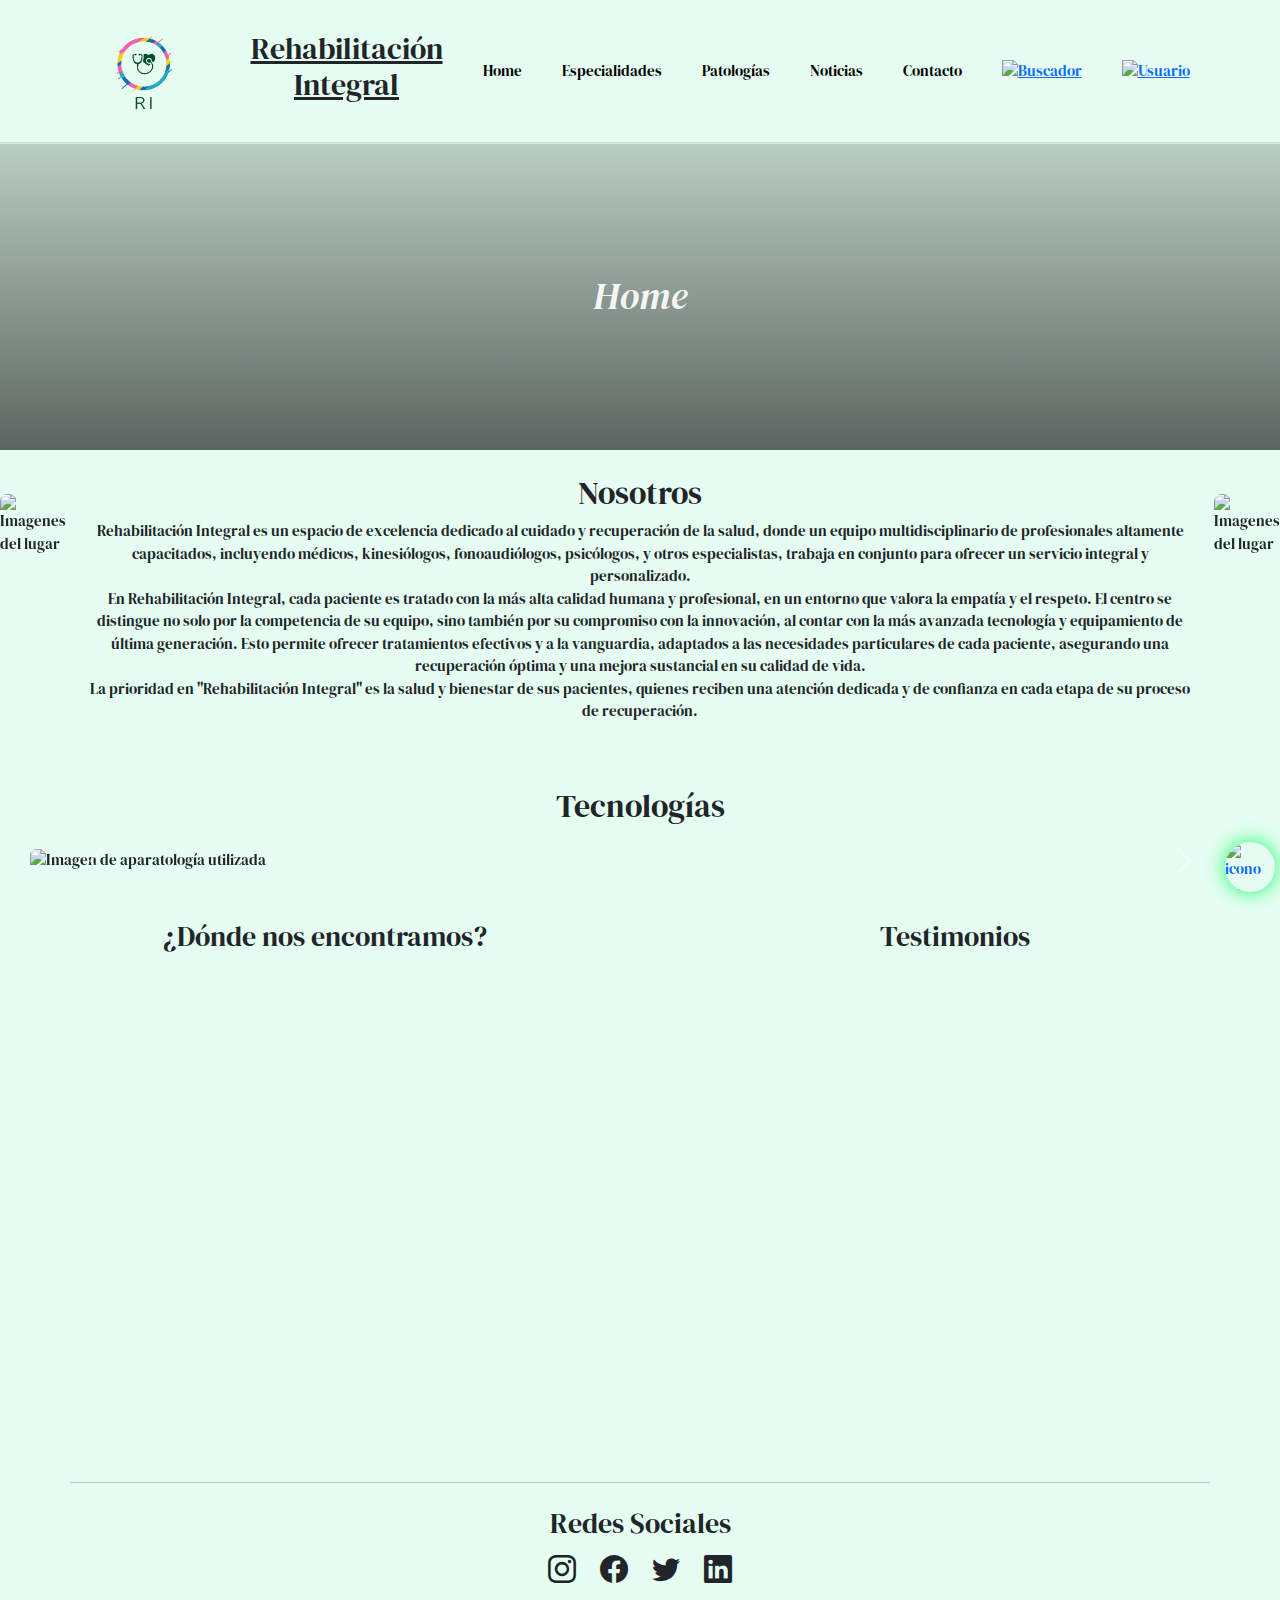
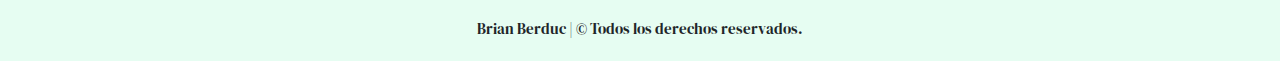
==== commit cbf958d1: "cambiando color a redes sociales" ====
--- a/index.html
+++ b/index.html
@@ -112,7 +112,7 @@
 
     <!--Carousel de fotos con la tecnologia disponible-->
     <h2 class="titulo__tecnologia mt-5 text-center">Tecnologías</h2>
-    <div id="carouselExample" class="carousel slide m-auto mt-4 carousel__desktop">
+    <div id="carouselExample" class="carousel slide m-auto mt-4">
         <div class="carousel-inner">
             <div class="carousel-item active">
                 <img src="./imagenes/tec1.jpg" class="d-block w-100 rounded" alt="Imagen de aparatología utilizada">
@@ -158,10 +158,10 @@
                 <div class="d-flex flex-column align-items-center my-lg-2">
                     <h3>Redes Sociales</h3>
                     <div class="d-flex gap-4">
-                        <a href="https://www.instagram.com/" target="_blank"><i class="bi-icon bi-instagram fs-3 text-danger" alt="Icono de instagram "></i></a>
-                        <a href="https://www.facebook.com/" target="_blank"><i class="bi-icon bi-facebook fs-3 text-primary" alt="Icono de facebook"></i></a>
-                        <a href="https://x.com/?lang=es" target="_blank"><i class="bi-icon bi-twitter fs-3 text-success" alt="Icono de twitter"></i></a>
-                        <a href="https://ar.linkedin.com/" target="_blank"><i class="bi-icon bi-linkedin fs-3 text-warning" alt="Icono de linkedin"></i></a>
+                        <a href="https://www.instagram.com/" target="_blank"><i class="bi-icon bi-instagram fs-3 text-dark" alt="Icono de instagram "></i></a>
+                        <a href="https://www.facebook.com/" target="_blank"><i class="bi-icon bi-facebook fs-3 text-dark" alt="Icono de facebook"></i></a>
+                        <a href="https://x.com/?lang=es" target="_blank"><i class="bi-icon bi-twitter fs-3 text-dark" alt="Icono de twitter"></i></a>
+                        <a href="https://ar.linkedin.com/" target="_blank"><i class="bi-icon bi-linkedin fs-3 text-dark" alt="Icono de linkedin"></i></a>
                     </div>
                 </div>
             </aside>
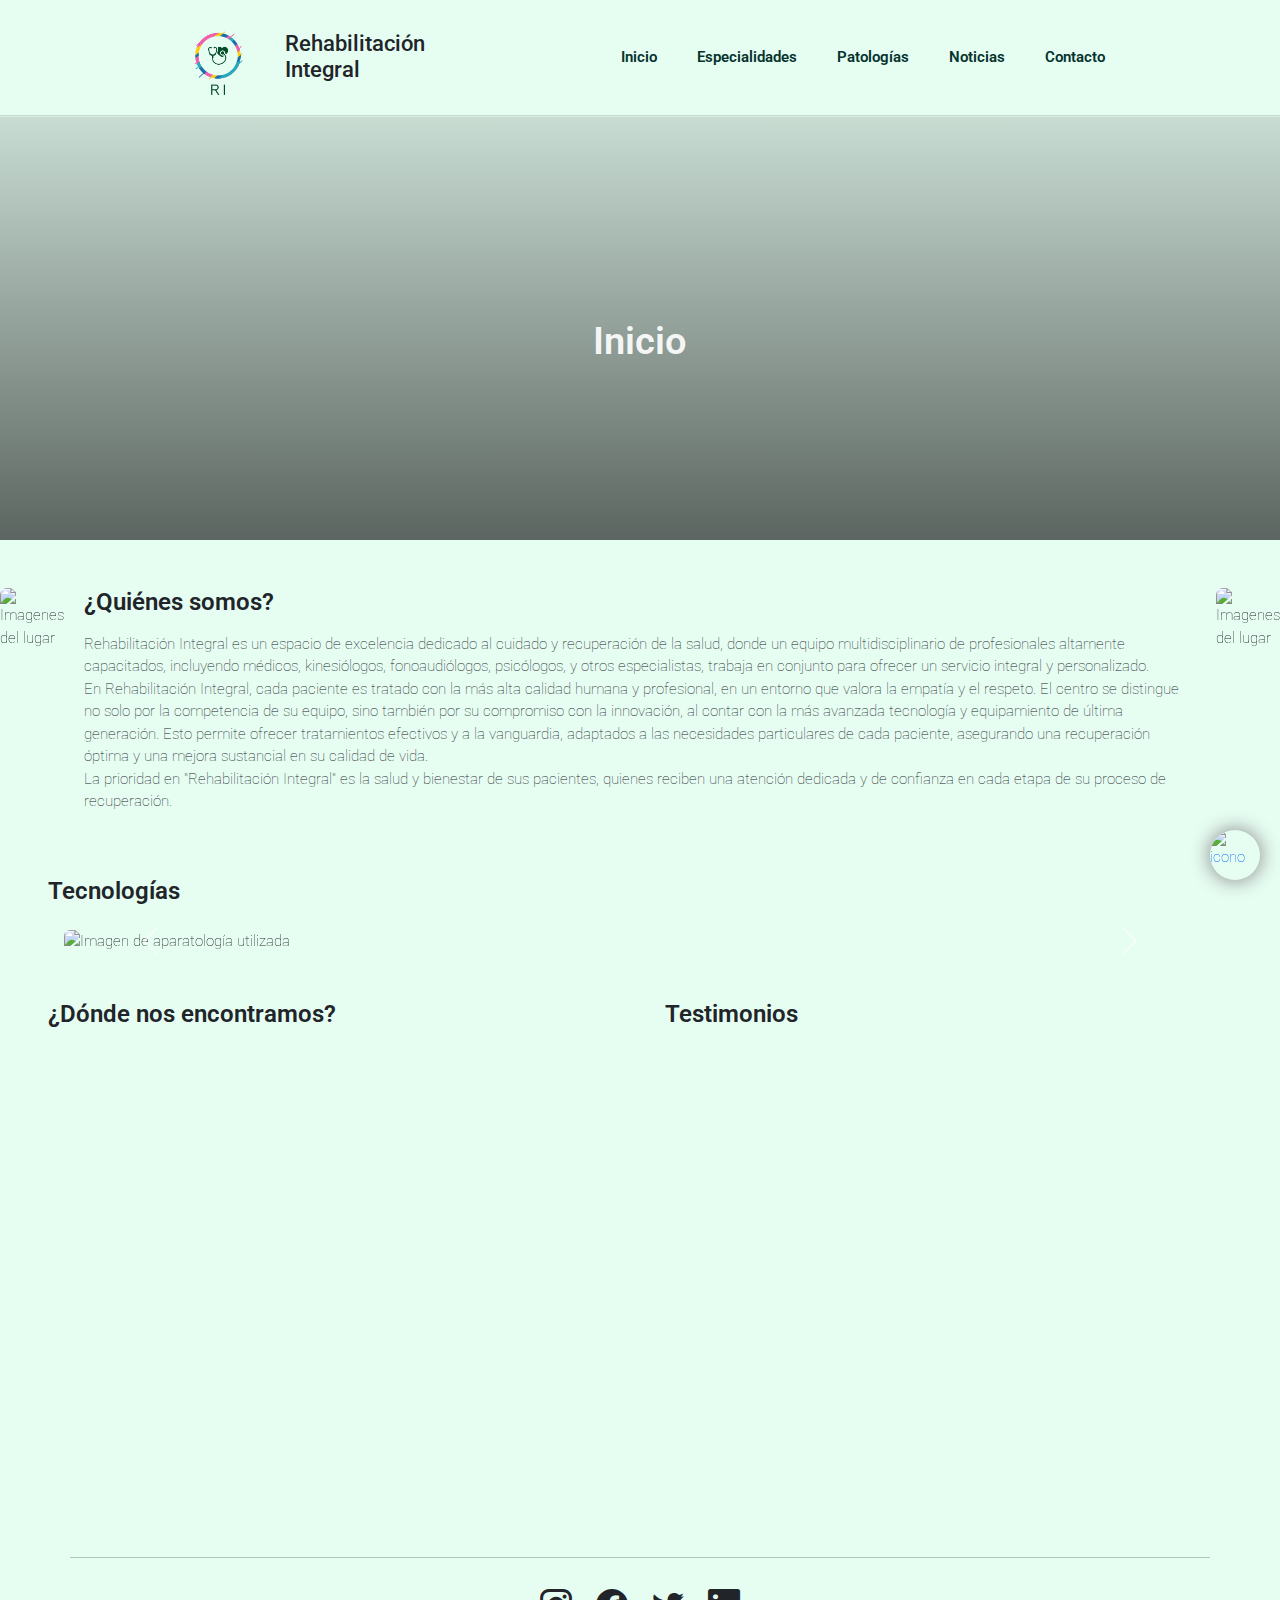
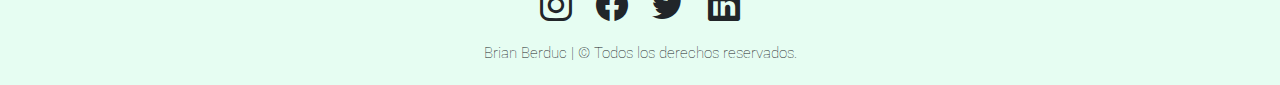
==== commit e2e93cab: "estilizando el index" ====
--- a/index.html
+++ b/index.html
@@ -7,14 +7,14 @@
     <meta name="keywords" content="rehabilitación, fisioterapia, salud, recuperación, bienestar, terapia física, rehabilitación integral, tratamiento personalizado, servicios de salud, terapia ocupacional, fisioterapia avanzada, atención médica, calidad de vida, centro de rehabilitación">
     <!--Logo de la empresa en la pestaña-->
     <link rel="shortcut icon" href="./logo/Logo.png">
-    <title>Home</title>
+    <title>Inicio</title>
     <!--Bootstrap-->
     <link href="https://cdn.jsdelivr.net/npm/bootstrap@5.3.3/dist/css/bootstrap.min.css" rel="stylesheet" integrity="sha384-QWTKZyjpPEjISv5WaRU9OFeRpok6YctnYmDr5pNlyT2bRjXh0JMhjY6hW+ALEwIH" crossorigin="anonymous">
     <link rel="stylesheet" href="https://cdn.jsdelivr.net/npm/bootstrap-icons@1.11.3/font/bootstrap-icons.min.css">
     <!--Tipografia a utilizar-->
-    <link rel="preconnect" href="https://fonts.googleapis.com">
-    <link rel="preconnect" href="https://fonts.gstatic.com" crossorigin>
-    <link href="https://fonts.googleapis.com/css2?family=DM+Serif+Display:ital@0;1&family=Kanit:ital,wght@0,100;0,200;0,300;0,400;0,500;0,600;0,700;0,800;0,900;1,100;1,200;1,300;1,400;1,500;1,600;1,700;1,800;1,900&display=swap" rel="stylesheet">
+<link rel="preconnect" href="https://fonts.googleapis.com">
+<link rel="preconnect" href="https://fonts.gstatic.com" crossorigin>
+<link href="https://fonts.googleapis.com/css2?family=Roboto:ital,wght@0,100;0,300;0,400;0,500;0,700;0,900;1,100;1,300;1,400;1,500;1,700;1,900&display=swap" rel="stylesheet">
     <!--Ruta donde se encuentra mi css-->
     <link rel="stylesheet" href="./css/css.css">
     <link href="https://unpkg.com/aos@2.3.1/dist/aos.css" rel="stylesheet">
@@ -34,7 +34,7 @@
             <nav class="nav">
                 <ul class="nav__list nav__list--tablet">
                     <li class="nav__item">
-                        <a href="index.html" class="nav__link nav__link--raya">Home</a>
+                        <a href="index.html" class="nav__link nav__link--raya">Inicio</a>
                     </li>
                     <li class="nav__item">
                         <a href="./enlaces/Especialidades.html" class="nav__link nav__link--raya">Especialidades</a>
@@ -48,12 +48,6 @@
                     <li class="nav__item">
                         <a href="./enlaces/Contacto.html" class="nav__link nav__link--raya">Contacto</a>
                     </li>
-                    <li class="nav__item nav__item--hover">
-                        <a href=""><img src="./assets/lupa.png" alt="Buscador" class="nav__item--tamaño"></a>
-                    </li>
-                    <li class="nav__item nav__item--hover">
-                        <a href=""><img src="./assets/avatar.png" alt="Usuario" class="nav__item--tamaño"></a>
-                    </li>
                 </ul>
 
     <!--Menu hamburguesa-->
@@ -62,7 +56,7 @@
                         <img class="dropdown-toggle" src="./assets/menu.png" width="60" height="60" data-bs-toggle="dropdown">
                         <ul class="dropdown-menu" >
                             <li class="dropdown-item">
-                                <a href="index.html" class="nav__link nav__link--raya">Home</a>
+                                <a href="index.html" class="nav__link nav__link--raya">Inicio</a>
                             </li>
                             <li class="dropdown-item">
                                 <a href="./enlaces/Especialidades.html" class="nav__link nav__link--raya">Especialidades</a>
@@ -85,21 +79,20 @@
             </nav>
         </div>
     </header>
-
     <!--Indice-->
     <div class="myContainer__indice">
-        <h2 class="indice__home">Home</h2>
+        <h2 class="indice__home">Inicio</h2>
     </div>
 
     <!--Parte principal de la pagina-->
     <!--Imagen lateral izquierdo-->
-    <main class="main mt-4">
+    <main class="main mt-5">
         <aside class="main__aside" data-aos="fade-right" data-aos-duration="2000">
             <img src="./imagenes/vista1.jpg" alt="Imagenes del lugar" class="main__img">
         </aside>
     <!--Descripcion de la empresa y lo que hace (ubicacion: centro pagina)-->
         <div class="parrafo__mobile">
-        <h2 class="main__subtitulo">Nosotros</h2>
+        <h2 class="main__subtitulo mb-3">¿Quiénes somos?</h2>
         <p class="main__parrafo"> Rehabilitación Integral es un espacio de excelencia dedicado al cuidado y recuperación de la salud, donde un equipo multidisciplinario de profesionales altamente capacitados, incluyendo médicos, kinesiólogos, fonoaudiólogos, psicólogos, y otros especialistas, trabaja en conjunto para ofrecer un servicio integral y personalizado. <br>
         <span class="parrafo__oculto">En Rehabilitación Integral, cada paciente es tratado con la más alta calidad humana y profesional, en un entorno que valora la empatía y el respeto. El centro se distingue no solo por la competencia de su equipo, sino también por su compromiso con la innovación, al contar con la más avanzada tecnología y equipamiento de última generación. Esto permite ofrecer tratamientos efectivos y a la vanguardia, adaptados a las necesidades particulares de cada paciente, asegurando una recuperación óptima y una mejora sustancial en su calidad de vida. <br>
         La prioridad en "Rehabilitación Integral" es la salud y bienestar de sus pacientes, quienes reciben una atención dedicada y de confianza en cada etapa de su proceso de recuperación.</span></p>
@@ -111,7 +104,7 @@
     </main>
 
     <!--Carousel de fotos con la tecnologia disponible-->
-    <h2 class="titulo__tecnologia mt-5 text-center">Tecnologías</h2>
+    <h2 class="titulo__tecnologia mt-5 ms-5">Tecnologías</h2>
     <div id="carouselExample" class="carousel slide m-auto mt-4">
         <div class="carousel-inner">
             <div class="carousel-item active">
@@ -138,14 +131,14 @@
     </div>
 
     <!--Ubicación-->
-    <section class="ubicacion__entrevista mt-5">
+    <section class="ubicacion__entrevista mt-5 mx-5">
     <aside class="ubicacion__entrevista--tamaño">
-        <h3 class="text-center">¿Dónde nos encontramos?</h3>
+        <h3 class="titulo__tecnologia">¿Dónde nos encontramos?</h3>
         <iframe class="mt-3" src="https://www.google.com/maps/embed?pb=!1m18!1m12!1m3!1d26256.20150847969!2d-58.70618868916015!3d-34.65406679999999!2m3!1f0!2f0!3f0!3m2!1i1024!2i768!4f13.1!3m3!1m2!1s0x95bcbf60b024241f%3A0xb411d499b792179c!2sCentro%20de%20Rehabilitaci%C3%B3n%20Ituzaing%C3%B3%20SRL!5e0!3m2!1ses-419!2sar!4v1720557000613!5m2!1ses-419!2sar" width="100%" height="450" style="border:0;" allowfullscreen="" loading="lazy" referrerpolicy="no-referrer-when-downgrade"></iframe>
     </aside>
     <!--Entrevista a pacientes-->
     <article class="ubicacion__entrevista--tamaño">
-        <h3 class="text-center">Testimonios</h3>
+        <h3 class="titulo__tecnologia">Testimonios</h3>
         <iframe class="mt-3" width="100%" height="450" src="https://www.youtube.com/embed/BMAH_eBWW_w?si=_4z0hvpGSarpn3Sl" title="YouTube video player" frameborder="0" allow="accelerometer; autoplay; clipboard-write; encrypted-media; gyroscope; picture-in-picture; web-share" referrerpolicy="strict-origin-when-cross-origin" allowfullscreen>Testimonios</iframe>
     </article>
     </section>
@@ -156,18 +149,17 @@
         <div class="container">
             <aside class="row justify-content-md-center align-items-lg-center">
                 <div class="d-flex flex-column align-items-center my-lg-2">
-                    <h3>Redes Sociales</h3>
                     <div class="d-flex gap-4">
-                        <a href="https://www.instagram.com/" target="_blank"><i class="bi-icon bi-instagram fs-3 text-dark" alt="Icono de instagram "></i></a>
-                        <a href="https://www.facebook.com/" target="_blank"><i class="bi-icon bi-facebook fs-3 text-dark" alt="Icono de facebook"></i></a>
-                        <a href="https://x.com/?lang=es" target="_blank"><i class="bi-icon bi-twitter fs-3 text-dark" alt="Icono de twitter"></i></a>
-                        <a href="https://ar.linkedin.com/" target="_blank"><i class="bi-icon bi-linkedin fs-3 text-dark" alt="Icono de linkedin"></i></a>
+                        <a href="https://www.instagram.com/" target="_blank"><i class="bi-icon bi-instagram fs-2 text-dark" alt="Icono de instagram "></i></a>
+                        <a href="https://www.facebook.com/" target="_blank"><i class="bi-icon bi-facebook fs-2 text-dark" alt="Icono de facebook"></i></a>
+                        <a href="https://x.com/?lang=es" target="_blank"><i class="bi-icon bi-twitter fs-2 text-dark" alt="Icono de twitter"></i></a>
+                        <a href="https://ar.linkedin.com/" target="_blank"><i class="bi-icon bi-linkedin fs-2 text-dark" alt="Icono de linkedin"></i></a>
                     </div>
                 </div>
             </aside>
             <aside>
                 <div>
-                    <p class="mt-3 p-1 text-center"> Brian Berduc | © Todos los derechos reservados.</p>
+                    <p class="p-1 text-center"> Brian Berduc | © Todos los derechos reservados.</p>
                 </div>
             </aside>
         </div>
--- a/css/css.css
+++ b/css/css.css
@@ -9,8 +9,8 @@
 
 /*Estilo general del body*/
 body {
-  font-family: "DM Serif Display", serif;
-  font-weight: 400;
+  font-family: "Roboto", sans-serif;
+  font-weight: 100;
   font-style: normal;
   font-size: 15px;
   background-color: #E6FDF2;
@@ -25,27 +25,27 @@
   margin: 0;
   border-bottom: groove 2px rgba(51, 51, 51, 0.1333333333);
   position: fixed;
-  display: flex;
-  justify-content: center;
   align-items: center;
+  display: flex;
+  justify-content: space-evenly;
 }
 header .myContainer { /*container 1*/
   display: flex;
   align-items: center;
 }
-header .myContainer .logo {
-  width: 150px;
+header .myContainer a {
+  width: 130px;
+}
+header .myContainer a .logo {
+  width: 100%;
   border-radius: 10px;
   margin: 0;
-  margin-bottom: 10px;
 }
 header h1 {
-  text-align: center;
-  text-decoration: underline;
   padding: 0;
-  margin-left: 30px;
   display: inline-block;
-  font-size: 2em;
+  font-size: 22px;
+  margin: 0;
 }
 header .myContainer__nav { /*container 2*/
   display: flex;
@@ -61,16 +61,18 @@
   display: flex;
   margin: 0;
   padding: 0;
+  width: 50%;
 }
 header .myContainer__nav .nav .nav__list .nav__item {
   display: inline-block;
   justify-content: space-between;
+  font-weight: 600;
   align-content: center;
   margin: 0 20px;
   padding: 0;
 }
 header .myContainer__nav .nav .nav__list .nav__item:hover:not(.nav__item--hover) {
-  text-decoration: solid underline #7fd 1px;
+  text-decoration: solid #05332D 1px;
   background-color: rgba(119, 255, 221, 0.2);
   padding: 0 20px;
   margin: 0;
@@ -78,21 +80,16 @@
 }
 header .myContainer__nav .nav .nav__list .nav__item .nav__link--raya {
   text-decoration: none;
-  color: #000;
-}
-header .myContainer__nav .nav .nav__list .nav__item .nav__item--tamaño {
-  width: 40px;
-  padding: 0;
+  color: #05332D;
 }
 
 /*Indice*/
 .myContainer__indice {
   width: 100%;
-  height: 50vh;
+  height: 60vh;
   background: linear-gradient(to bottom, transparent, rgba(0, 0, 0, 0.6)), url("https://cdn.lecturio.com/assets/Featured-image-Student-Blog-Hospital-Team.jpg");
   background-repeat: no-repeat;
   background-size: cover;
-  background-position: center;
   text-align: center;
   padding-top: 150px;
   display: flex;
@@ -102,8 +99,8 @@
 
 body div .indice__home {
   color: rgba(255, 255, 255, 0.9333333333);
-  font-style: italic;
   font-size: 2.5em;
+  font-weight: 600;
 }
 
 /* Footer comun para todas las páginas*/
@@ -116,16 +113,14 @@
   width: 50px;
   height: 50px;
   border-radius: 50%;
-  box-shadow: 0 0 20px #1f6;
+  box-shadow: 0 0 20px gray;
   position: fixed;
-  right: 0;
-  bottom: 0;
-  margin-bottom: 8px;
-  margin-right: 5px;
+  right: 20px;
+  bottom: 20px;
   transition: transform 10ms;
 }
 .wsp:hover {
-  transform: scale(1.2);
+  transform: scale(1.1);
 }
 
 /*Estilos para home*/
@@ -143,34 +138,37 @@
   height: 100%;
   flex: 1;
   border-radius: 7px;
-  margin-top: 20px;
 }
 
 .main__subtitulo {
-  text-align: center;
+  font-size: 24px;
+  font-weight: 600;
 }
 
 .main__parrafo {
-  text-align: center;
   width: 100%;
 }
 
 /*Carousel Tecnologias*/
 #carouselExample {
-  padding: 0 30px;
+  width: 90%;
 }
 
 /*Entrevistas y ubicación*/
 .ubicacion__entrevista {
   display: grid;
   grid-template-columns: repeat(2, 1fr);
-  gap: 20px;
-  margin: 0px 20px;
+  gap: 50px;
 }
 
 .ubicacion__entrevista--tamaño {
   width: 100%;
   height: 50%;
+}
+
+.titulo__tecnologia {
+  font-size: 24px;
+  font-weight: 600;
 }
 
 /*MQ*/
@@ -258,6 +256,15 @@
   display: none;
 }
 
+.caja-btn {
+  background-color: #14665B;
+  color: white;
+}
+.caja-btn:hover {
+  background-color: white;
+  color: #14665B;
+}
+
 /*Estilos de contacto*/
 .main__contacto {
   display: flex;
@@ -364,11 +371,7 @@
   }
   .main__parrafo {
     margin-top: 20px;
-    font-size: 1.3em;
-    text-align: justify;
     padding: 0 30px;
-    line-height: 1.7;
-    height: 100%;
   }
   .parrafo__oculto {
     display: none;
@@ -380,6 +383,9 @@
     border-radius: 10%;
   }
   /*Tecnologias*/
+  #carouselExample {
+    width: 90%;
+  }
   /*Ubicacion y testimonios*/
   .ubicacion__entrevista {
     grid-template-columns: 1fr;
@@ -498,6 +504,9 @@
     border-radius: 10%;
   }
   /*Tecnologias*/
+  #carouselExample {
+    width: 90%;
+  }
   /*Ubicacion y testimonios*/
   .ubicacion__entrevista {
     grid-template-columns: 1fr;
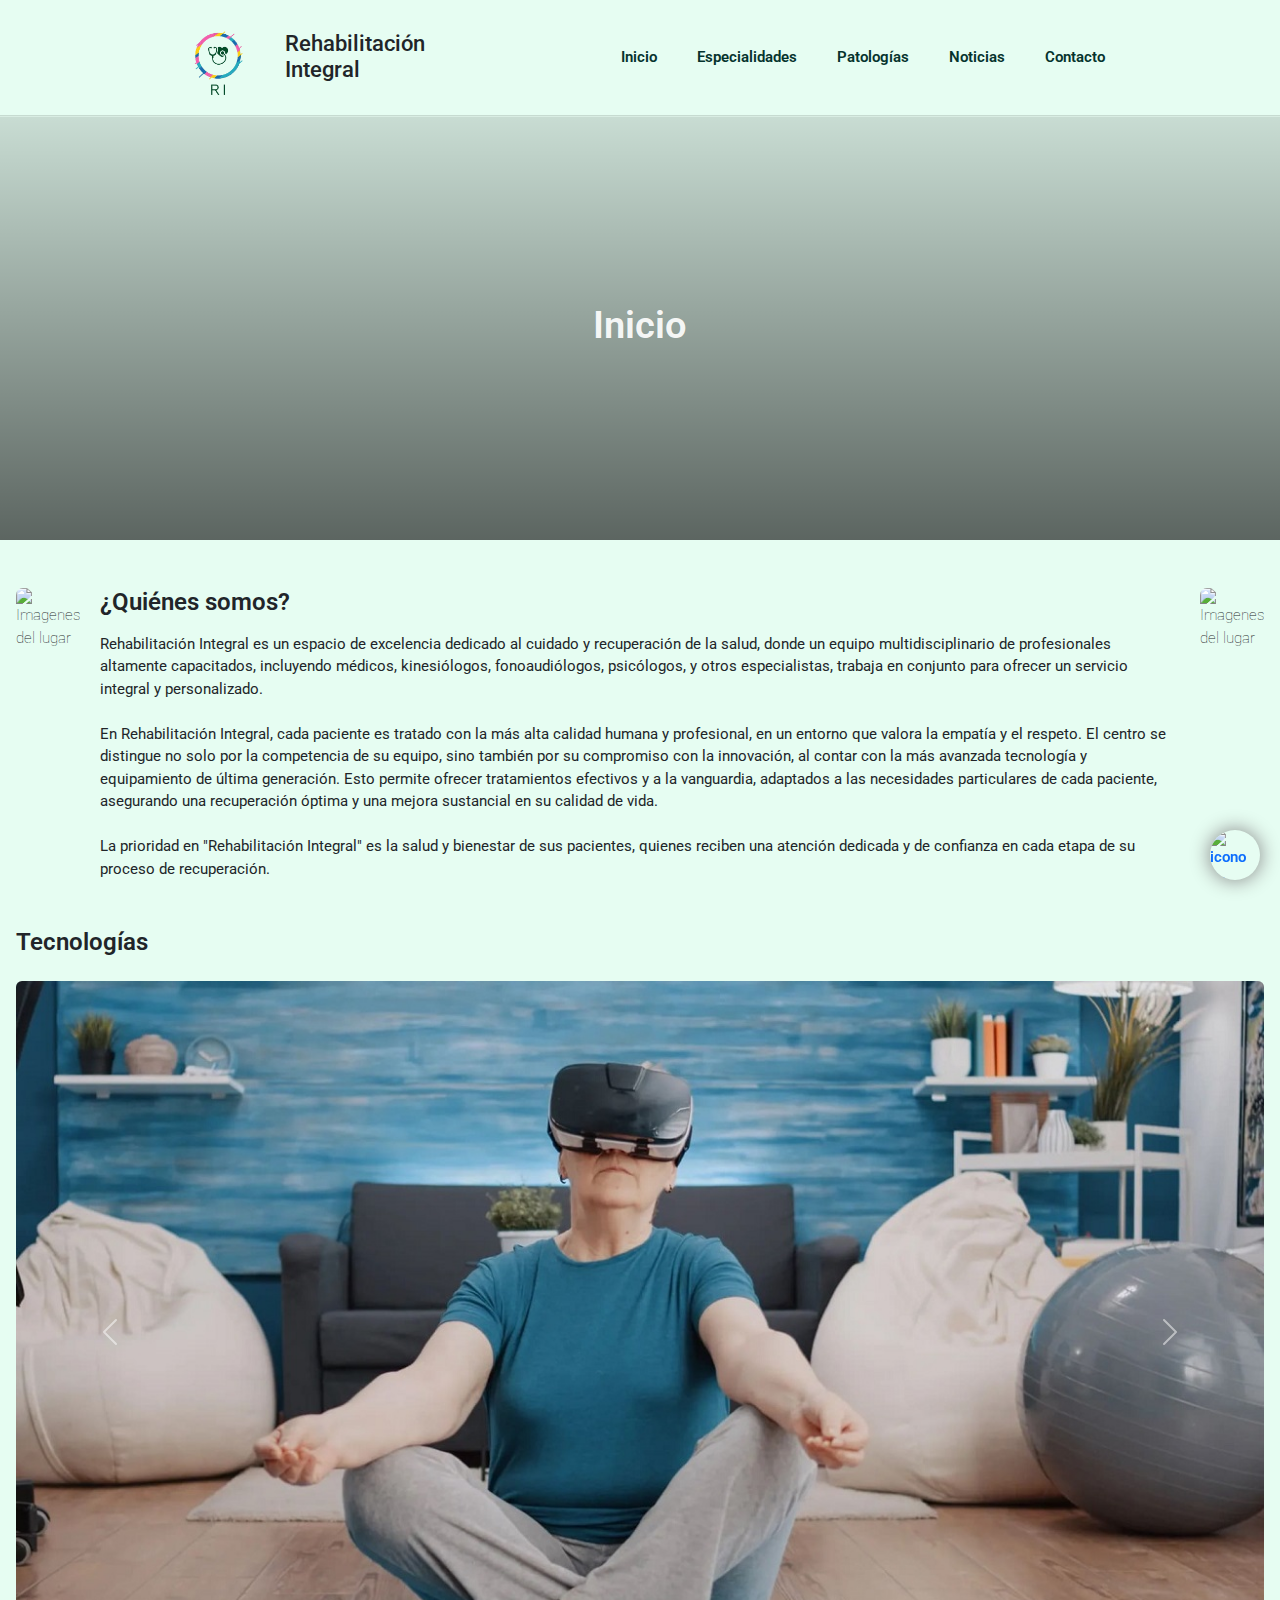
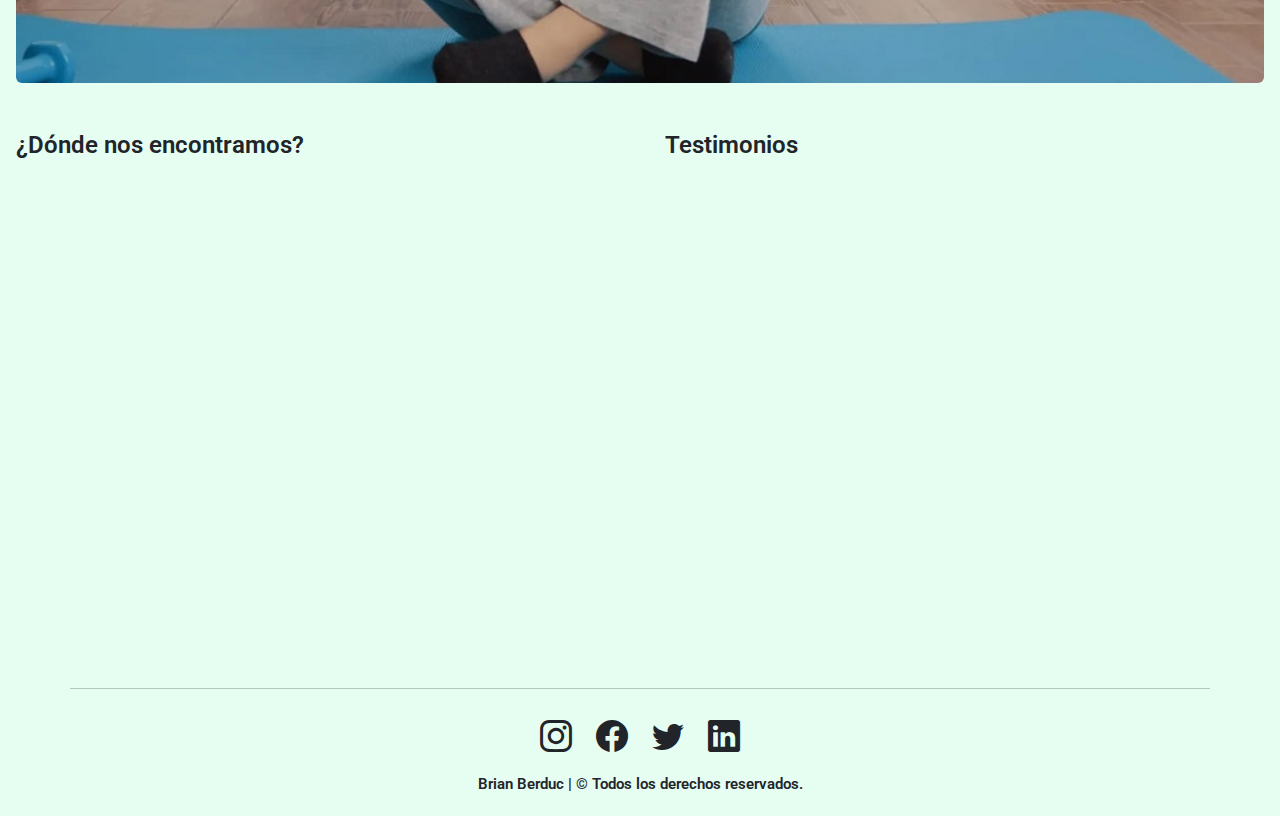
==== commit a6931bc9: "termine index" ====
--- a/index.html
+++ b/index.html
@@ -87,37 +87,37 @@
     <!--Parte principal de la pagina-->
     <!--Imagen lateral izquierdo-->
     <main class="main mt-5">
-        <aside class="main__aside" data-aos="fade-right" data-aos-duration="2000">
-            <img src="./imagenes/vista1.jpg" alt="Imagenes del lugar" class="main__img">
+        <aside class="main__aside ms-lg-3" >
+            <img src="./imagenes/centro2.jpg" alt="Imagenes del lugar" class="main__img">
         </aside>
     <!--Descripcion de la empresa y lo que hace (ubicacion: centro pagina)-->
         <div class="parrafo__mobile">
-        <h2 class="main__subtitulo mb-3">¿Quiénes somos?</h2>
-        <p class="main__parrafo"> Rehabilitación Integral es un espacio de excelencia dedicado al cuidado y recuperación de la salud, donde un equipo multidisciplinario de profesionales altamente capacitados, incluyendo médicos, kinesiólogos, fonoaudiólogos, psicólogos, y otros especialistas, trabaja en conjunto para ofrecer un servicio integral y personalizado. <br>
-        <span class="parrafo__oculto">En Rehabilitación Integral, cada paciente es tratado con la más alta calidad humana y profesional, en un entorno que valora la empatía y el respeto. El centro se distingue no solo por la competencia de su equipo, sino también por su compromiso con la innovación, al contar con la más avanzada tecnología y equipamiento de última generación. Esto permite ofrecer tratamientos efectivos y a la vanguardia, adaptados a las necesidades particulares de cada paciente, asegurando una recuperación óptima y una mejora sustancial en su calidad de vida. <br>
-        La prioridad en "Rehabilitación Integral" es la salud y bienestar de sus pacientes, quienes reciben una atención dedicada y de confianza en cada etapa de su proceso de recuperación.</span></p>
+        <h2 class="main__subtitulo mb-3 ms-4 ms-md-3 ms-lg-0">¿Quiénes somos?</h2>
+        <p class="main__parrafo">Rehabilitación Integral es un espacio de excelencia dedicado al cuidado y recuperación de la salud, donde un equipo multidisciplinario de profesionales altamente capacitados, incluyendo médicos, kinesiólogos, fonoaudiólogos, psicólogos, y otros especialistas, trabaja en conjunto para ofrecer un servicio integral y personalizado. 
+        <span class="parrafo__oculto"><br><br>En Rehabilitación Integral, cada paciente es tratado con la más alta calidad humana y profesional, en un entorno que valora la empatía y el respeto. El centro se distingue no solo por la competencia de su equipo, sino también por su compromiso con la innovación, al contar con la más avanzada tecnología y equipamiento de última generación. Esto permite ofrecer tratamientos efectivos y a la vanguardia, adaptados a las necesidades particulares de cada paciente, asegurando una recuperación óptima y una mejora sustancial en su calidad de vida.<br><br>
+            La prioridad en "Rehabilitación Integral" es la salud y bienestar de sus pacientes, quienes reciben una atención dedicada y de confianza en cada etapa de su proceso de recuperación.</span></p>
         </div>
     <!--Imagen lateral derecho-->
-        <aside class="img__mobile" data-aos="fade-left" data-aos-duration="2000">
-            <img src="./imagenes/vista2.png" alt="Imagenes del lugar" class="main__img">
+        <aside class="img__mobile me-3">
+            <img src="./imagenes/centro1.jpg" alt="Imagenes del lugar" class="main__img">
         </aside>
     </main>
 
     <!--Carousel de fotos con la tecnologia disponible-->
-    <h2 class="titulo__tecnologia mt-5 ms-5">Tecnologías</h2>
-    <div id="carouselExample" class="carousel slide m-auto mt-4">
+    <h2 class="titulo__tecnologia mt-lg-5 mt-4 mt-md-3 mx-3">Tecnologías</h2>
+    <div id="carouselExample" class="carousel slide mx-3 mt-4 mw-100">
         <div class="carousel-inner">
             <div class="carousel-item active">
-                <img src="./imagenes/tec1.jpg" class="d-block w-100 rounded" alt="Imagen de aparatología utilizada">
+                <img src="./imagenes/tecnologia4.jpg" class="d-block w-100 rounded" alt="Imagen de aparatología utilizada">
             </div>
             <div class="carousel-item">
-                <img src="./imagenes/tec2.jpg" class="d-block w-100 rounded" alt="Imagen de aparatología utilizada">
+                <img src="./imagenes/tecnologia1.jpg" class="d-block w-100 rounded" alt="Imagen de aparatología utilizada">
             </div>
             <div class="carousel-item">
-                <img src="./imagenes/tec3.jpg" class="d-block w-100 rounded" alt="Imagen de aparatología utilizada">
+                <img src="./imagenes/tecnologia3.jpg" class="d-block w-100 rounded" alt="Imagen de aparatología utilizada">
             </div>
             <div class="carousel-item">
-                <img src="./imagenes/tec4.jpg" class="d-block w-100 rounded" alt="Imagen de aparatología utilizada">
+                <img src="./imagenes/tecnologia2.jpg" class="d-block w-100 rounded" alt="Imagen de aparatología utilizada">
             </div>
         </div>
         <button class="carousel-control-prev" type="button" data-bs-target="#carouselExample" data-bs-slide="prev">
@@ -131,7 +131,7 @@
     </div>
 
     <!--Ubicación-->
-    <section class="ubicacion__entrevista mt-5 mx-5">
+    <section class="ubicacion__entrevista mt-5 mx-3">
     <aside class="ubicacion__entrevista--tamaño">
         <h3 class="titulo__tecnologia">¿Dónde nos encontramos?</h3>
         <iframe class="mt-3" src="https://www.google.com/maps/embed?pb=!1m18!1m12!1m3!1d26256.20150847969!2d-58.70618868916015!3d-34.65406679999999!2m3!1f0!2f0!3f0!3m2!1i1024!2i768!4f13.1!3m3!1m2!1s0x95bcbf60b024241f%3A0xb411d499b792179c!2sCentro%20de%20Rehabilitaci%C3%B3n%20Ituzaing%C3%B3%20SRL!5e0!3m2!1ses-419!2sar!4v1720557000613!5m2!1ses-419!2sar" width="100%" height="450" style="border:0;" allowfullscreen="" loading="lazy" referrerpolicy="no-referrer-when-downgrade"></iframe>
--- a/css/css.css
+++ b/css/css.css
@@ -71,10 +71,10 @@
   margin: 0 20px;
   padding: 0;
 }
-header .myContainer__nav .nav .nav__list .nav__item:hover:not(.nav__item--hover) {
-  text-decoration: solid #05332D 1px;
-  background-color: rgba(119, 255, 221, 0.2);
-  padding: 0 20px;
+header .myContainer__nav .nav .nav__list .nav__item:hover {
+  text-decoration: solid 1px;
+  background-color: rgba(119, 255, 221, 0.151);
+  padding: 5px 20px;
   margin: 0;
   border-radius: 10px;
 }
@@ -101,9 +101,14 @@
   color: rgba(255, 255, 255, 0.9333333333);
   font-size: 2.5em;
   font-weight: 600;
+  margin-bottom: 40px;
 }
 
 /* Footer comun para todas las páginas*/
+footer {
+  font-weight: 600;
+}
+
 .logo__btp {
   width: 270px;
   height: 250px;
@@ -136,7 +141,6 @@
 .main__img {
   width: 30vw;
   height: 100%;
-  flex: 1;
   border-radius: 7px;
 }
 
@@ -147,13 +151,11 @@
 
 .main__parrafo {
   width: 100%;
+  font-weight: 400;
+  margin: 0;
 }
 
 /*Carousel Tecnologias*/
-#carouselExample {
-  width: 90%;
-}
-
 /*Entrevistas y ubicación*/
 .ubicacion__entrevista {
   display: grid;
@@ -348,15 +350,14 @@
   }
   /*Indice*/
   .myContainer__indice {
-    height: 230px;
+    height: 300px;
+    background-position: bottom;
   }
   .indice__home {
-    padding-bottom: 18px;
+    padding-bottom: 20px;
   }
   /*Home*/
   .main {
-    font-family: "Trebuchet MS", "Lucida Sans Unicode", "Lucida Grande", "Lucida Sans", Arial, sans-serif;
-    height: inherit;
     flex-direction: column;
     gap: 20px;
   }
@@ -364,11 +365,6 @@
     width: 100%;
     order: 2;
   }
-  .main__subtitulo {
-    font-weight: bold;
-    margin-top: 10px;
-    font-size: 2em;
-  }
   .main__parrafo {
     margin-top: 20px;
     padding: 0 30px;
@@ -378,6 +374,7 @@
   }
   .main__img {
     width: 100%;
+    height: 450px;
     padding: 0px 20px;
     margin-bottom: 10px;
     border-radius: 10%;
@@ -408,7 +405,7 @@
   }
   /*Patologias*/
   .main__patologias {
-    grid-template-row: 1fr;
+    grid-template-rows: 1fr;
     overflow-x: scroll;
     margin: 80px 20px;
   }
@@ -465,48 +462,31 @@
   }
   /*Indice*/
   .myContainer__indice {
-    height: 230px;
+    height: 50vh;
   }
   .indice__home {
     padding-bottom: 18px;
   }
   /*Home*/
   .main {
-    font-family: "Trebuchet MS", "Lucida Sans Unicode", "Lucida Grande", "Lucida Sans", Arial, sans-serif;
     height: inherit;
     flex-direction: column;
     gap: 20px;
   }
   .main__aside {
-    width: 100%;
-    order: 2;
+    display: none;
   }
   .main__subtitulo {
-    font-weight: bold;
-    margin-top: 10px;
-    font-size: 2em;
+    margin-left: 16px;
   }
   .main__parrafo {
-    margin-top: 20px;
-    font-size: 1.3em;
-    text-align: justify;
-    padding: 0 30px;
-    line-height: 1.7;
+    padding: 0 16px;
     height: 100%;
   }
-  .parrafo__oculto {
-    display: none;
-  }
   .main__img {
-    width: 100%;
-    padding: 0px 20px;
-    margin-bottom: 10px;
-    border-radius: 10%;
+    display: none;
   }
   /*Tecnologias*/
-  #carouselExample {
-    width: 90%;
-  }
   /*Ubicacion y testimonios*/
   .ubicacion__entrevista {
     grid-template-columns: 1fr;
